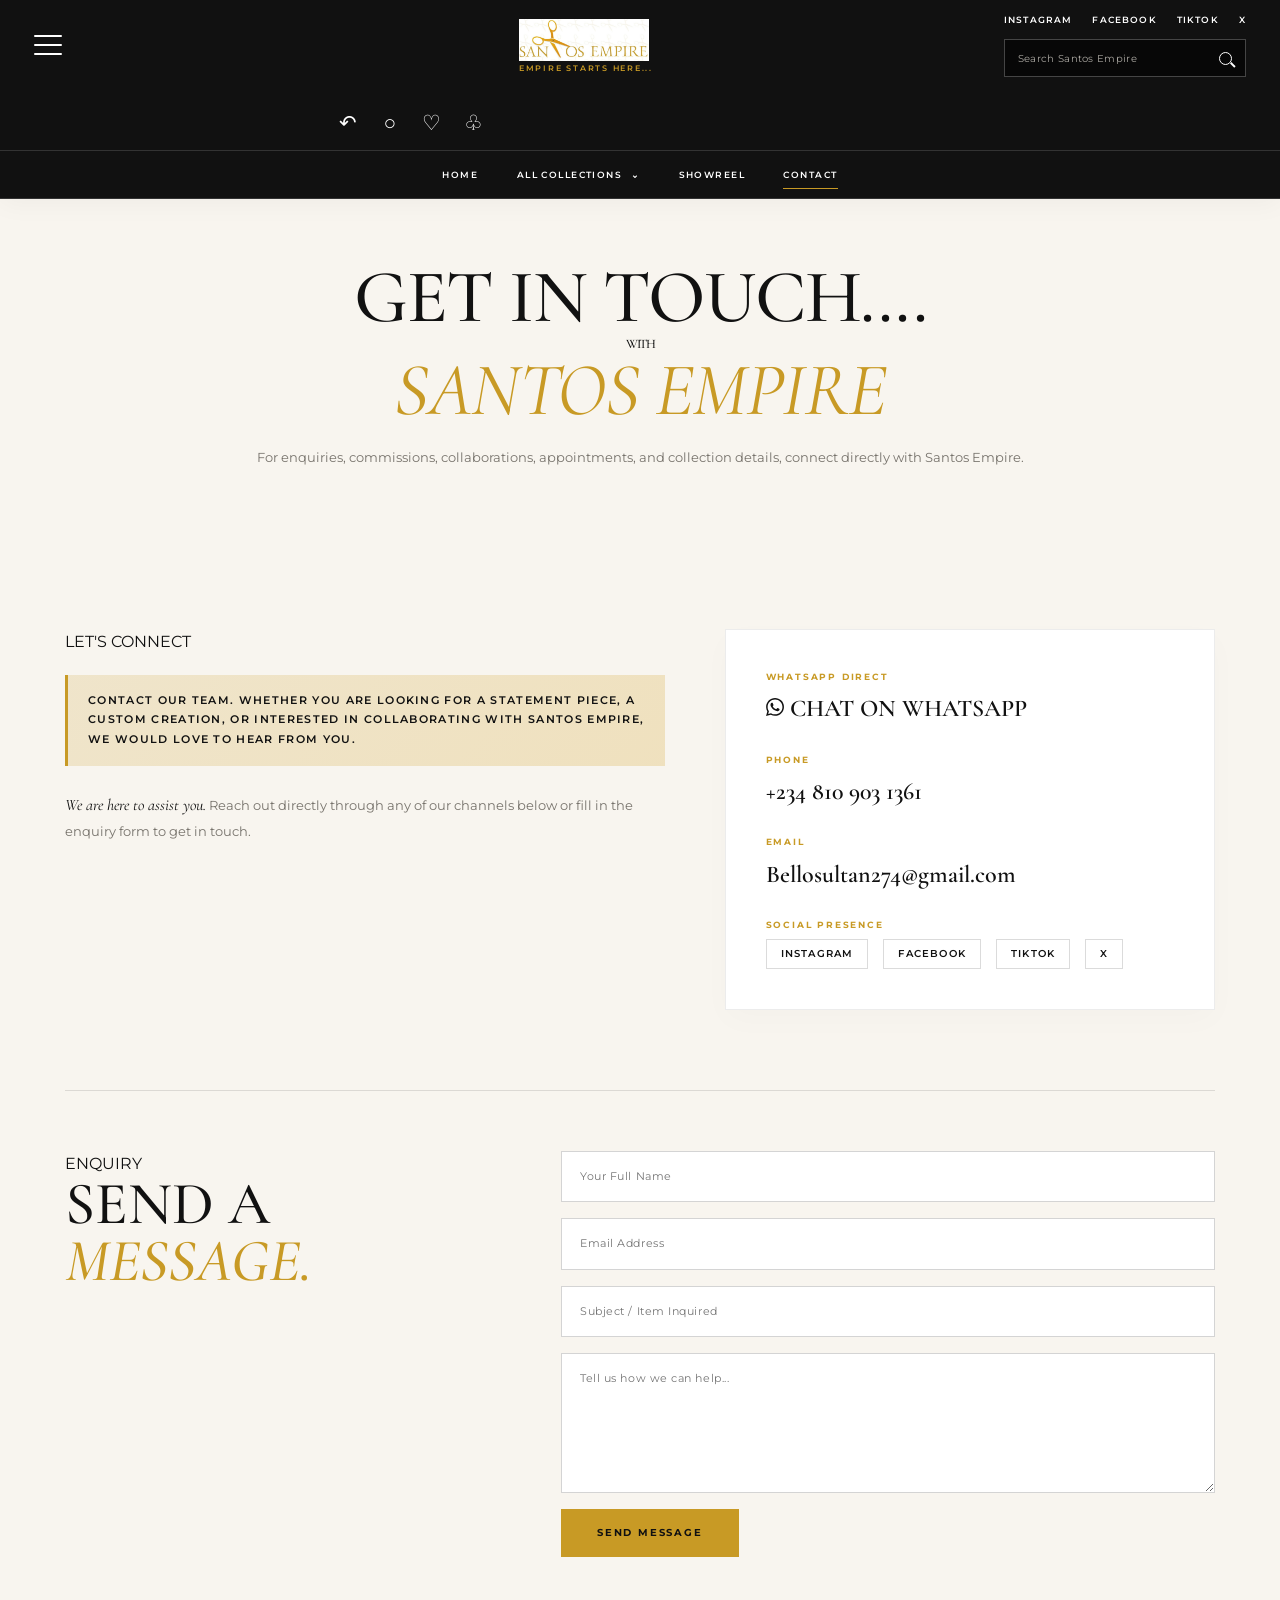
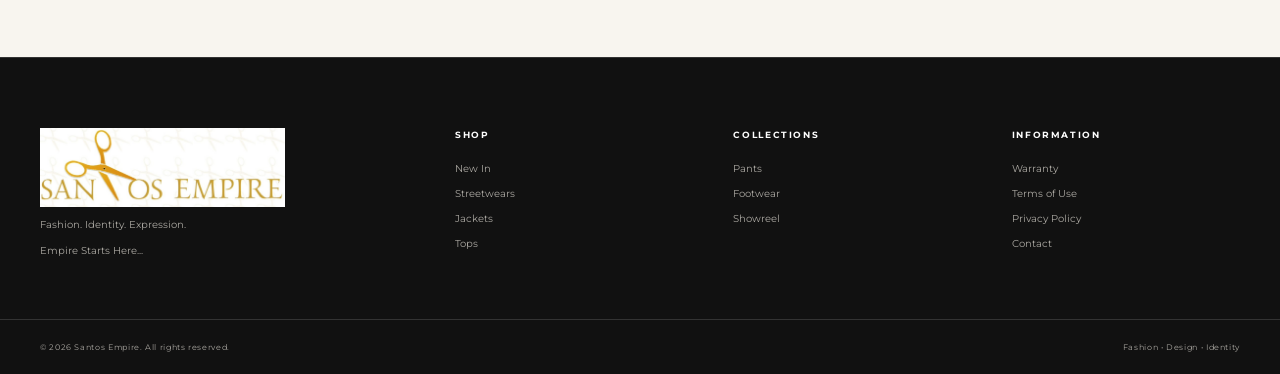
==== CONTACT/INDEX.HTML @ d01639e7 "feat: complete Santos Empire fashion project" ====
<!DOCTYPE html>
<html lang="en">

<head>

<meta charset="UTF-8">

<meta
    name="viewport"
    content="width=device-width, initial-scale=1.0"
>

<meta
    name="description"
    content="Contact Santos Empire for fashion enquiries, commissions and collaborations."
>

<title>Santos Empire | Contact</title>

<!-- GOOGLE FONTS -->
<link
    rel="preconnect"
    href="https://fonts.googleapis.com"
>

<link
    rel="preconnect"
    href="https://fonts.gstatic.com"
    crossorigin
>

<link
    href="https://fonts.googleapis.com/css2?family=Cormorant+Garamond:ital,wght@0,400;0,500;0,600;0,700;1,400;1,600&family=Montserrat:wght@300;400;500;600;700&display=swap"
    rel="stylesheet"
>

<!-- MAIN CSS -->
<link
    rel="stylesheet"
    href="../style.css"
>

<style>
    /* =========================================================
       PAGE-SPECIFIC LUXURY CONTACT STYLES
    ========================================================= */

    /* Custom Page Container */
    .contact-container {
        max-width: 1200px;
        margin: 0 auto;
        padding: 60px 25px 100px;
    }

    /* Hero Typography Refinements */
    .contact-hero-title {
        font-family: var(--serif, "Cormorant Garamond", Georgia, serif);
        font-size: clamp(38px, 6vw, 75px);
        font-weight: 500;
        line-height: 1.05;
        letter-spacing: -0.02em;
        text-transform: uppercase;
        color: #111111;
        margin-bottom: 15px;
    }

    .contact-hero-title em {
        display: block;
        font-style: italic;
        color: #c89a25;
        font-weight: 400;
    }

    /* Gold Highlight Box Fix */
    .gold-highlight-text {
        text-transform: uppercase;
        font-size: 11px;
        font-weight: 600;
        letter-spacing: 0.12em;
        line-height: 1.8;
        color: #111111;
        background: linear-gradient(135deg, rgba(200, 154, 37, 0.18), rgba(223, 187, 99, 0.35));
        border-left: 3px solid #c89a25;
        padding: 16px 20px;
        margin: 20px 0 25px;
    }

    .contact-subtext {
        font-size: 13px;
        line-height: 1.8;
        color: #77736c;
    }

    .contact-subtext em {
        font-style: italic;
        color: #111111;
        font-family: var(--serif, "Cormorant Garamond", Georgia, serif);
        font-size: 16px;
    }

    /* Grid Layout Enhancements */
    .contact-page-grid {
        display: grid;
        grid-template-columns: 1.1fr 0.9fr;
        gap: 60px;
        align-items: start;
        margin-bottom: 80px;
    }

    .contact-details {
        display: flex;
        flex-direction: column;
        gap: 24px;
        background: #ffffff;
        padding: 40px;
        border: 1px solid rgba(17, 17, 17, 0.08);
        box-shadow: 0 10px 30px rgba(0, 0, 0, 0.02);
    }

    .contact-detail span {
        display: block;
        font-size: 9px;
        font-weight: 700;
        letter-spacing: 0.2em;
        color: #c89a25;
        margin-bottom: 6px;
        text-transform: uppercase;
    }

    .contact-detail a {
        font-family: var(--serif, "Cormorant Garamond", Georgia, serif);
        font-size: 24px;
        font-weight: 600;
        color: #111111;
        text-decoration: none;
        transition: color 0.25s ease;
    }

    .contact-detail a:hover {
        color: #c89a25;
    }

    .contact-socials {
        display: flex;
        flex-wrap: wrap;
        gap: 15px;
        margin-top: 5px;
    }

    .contact-socials a {
        font-family: var(--sans, "Montserrat", sans-serif);
        font-size: 10px;
        font-weight: 600;
        letter-spacing: 0.12em;
        text-transform: uppercase;
        color: #111111;
        padding: 6px 14px;
        border: 1px solid rgba(17, 17, 17, 0.15);
        transition: all 0.25s ease;
    }

    .contact-socials a:hover {
        background: #111111;
        color: #ffffff;
        border-color: #111111;
    }

    /* Contact Form Luxury Styling */
    .contact-form-section {
        display: grid;
        grid-template-columns: 0.8fr 1.2fr;
        gap: 60px;
        padding-top: 60px;
        border-top: 1px solid rgba(17, 17, 17, 0.12);
    }

    .contact-form-section h2 {
        font-family: var(--serif, "Cormorant Garamond", Georgia, serif);
        font-size: clamp(36px, 5vw, 60px);
        font-weight: 500;
        line-height: 0.95;
    }

    .contact-form-section h2 em {
        display: block;
        color: #c89a25;
        font-style: italic;
    }

    .contact-form {
        display: flex;
        flex-direction: column;
        gap: 16px;
    }

    .contact-form input,
    .contact-form textarea {
        width: 100%;
        padding: 16px 18px;
        background: #ffffff;
        border: 1px solid rgba(17, 17, 17, 0.18);
        font-size: 11px;
        letter-spacing: 0.05em;
        color: #111111;
        outline: none;
        transition: border-color 0.25s ease, box-shadow 0.25s ease;
    }

    .contact-form input:focus,
    .contact-form textarea:focus {
        border-color: #c89a25;
        box-shadow: 0 0 0 3px rgba(200, 154, 37, 0.12);
    }

    .contact-form button.gold-button {
        width: fit-content;
        border: 0;
        background: #c89a25;
        color: #111111;
        padding: 16px 36px;
        font-size: 10px;
        font-weight: 700;
        letter-spacing: 0.18em;
        text-transform: uppercase;
        cursor: pointer;
        transition: background 0.3s ease, transform 0.2s ease;
    }

    .contact-form button.gold-button:hover {
        background: #dfbb63;
        transform: translateY(-2px);
    }

    /* Mobile Responsive Rules */
    @media (max-width: 850px) {
        .contact-page-grid,
        .contact-form-section {
            grid-template-columns: 1fr;
            gap: 40px;
        }

        .contact-details {
            padding: 25px;
        }

        .contact-detail a {
            font-size: 20px;
        }

        .contact-form button.gold-button {
            width: 100%;
        }
    }
</style>

</head>


<body class="collection-page">


<!-- =====================================================
     HEADER
===================================================== -->

<header class="site-header">

    <div class="header-main">

        <button
            class="mobile-menu-button"
            id="mobileMenuButton"
            type="button"
            aria-label="Open menu"
            aria-expanded="false"
        >
            <span></span>
            <span></span>
            <span></span>
        </button>

        <a
            href="../index.html"
            class="brand"
            aria-label="Santos Empire Home"
        >
            <img
                src="../logo.jpg"
                alt="Santos Empire"
                class="brand-logo"
            >
            <span class="brand-tagline">
                Empire Starts Here...
            </span>
        </a>

        <div class="header-middle">

            <div class="social-links">
                <a href="https://www.instagram.com/sultansantos7" target="_blank" aria-label="Instagram">Instagram</a>
                <a href="https://www.facebook.com/sultansantos7" target="_blank" aria-label="Facebook">Facebook</a>
                <a href="https://www.tiktok.com/@sultan_santos09?_r=1&_t=ZS-9ARhkvFARPO" target="_blank" aria-label="TikTok">TikTok</a>
                <a href="https://x.com/sultansantos7" target="_blank" aria-label="X">X</a>
            </div>

            <div class="search-box">
                <input
                    type="search"
                    id="searchInput"
                    placeholder="Search Santos Empire"
                    autocomplete="off"
                    aria-label="Search Santos Empire"
                >
                <button
                    id="searchButton"
                    type="button"
                    aria-label="Search"
                >
                    <span class="search-icon"></span>
                </button>
            </div>

        </div>

        <div class="desktop-utilities">
            <a href="#" class="utility-item" title="Recently Viewed" aria-label="Recently Viewed">
                <span class="utility-icon">↶</span>
            </a>
            <a href="#" class="utility-item" title="My Account" aria-label="My Account">
                <span class="utility-icon">○</span>
            </a>
            <a href="#" class="utility-item" title="Wishlist" aria-label="Wishlist">
                <span class="utility-icon">♡</span>
            </a>
            <a href="#" class="utility-item" title="Shopping Bag" aria-label="Shopping Bag">
                <span class="utility-icon">♧</span>
            </a>
        </div>

        <button
            class="mobile-utility-button"
            id="mobileUtilityButton"
            type="button"
            aria-label="More options"
            aria-expanded="false"
        >
            <span></span>
            <span></span>
            <span></span>
        </button>

    </div>

    <div class="mobile-quick-navigation">
        <a href="../index.html">HOME</a>
        <details class="mobile-collection-dropdown">
            <summary>
                ALL COLLECTIONS <span>+</span>
            </summary>
            <div class="mobile-collection-list">
                <a href="../New_in/index.html">NEW IN</a>
                <a href="../Streetwears/index.html">STREETWEARS</a>
                <a href="../Senators%20with%20Agbada/index.html">AGBADA DESIGNS</a>
                <a href="../KAFTAN SENATOR/index.html">KAFTAN SENATOR DESIGN</a>
                <a href="../JACKETS/index.html">JACKETS</a>
                <a href="../TOPS/index.html">TOPS</a>
                <a href="../PANTS/index.html">PANTS</a>
                <a href="../FOOTWEAR/index.html">FOOTWEAR</a>
            </div>
        </details>
        <a href="index.html">CONTACT</a>
    </div>

    <div class="mobile-search">
        <div class="search-box">
            <input
                type="search"
                id="mobileSearchInput"
                placeholder="Search Santos Empire"
                autocomplete="off"
                aria-label="Search Santos Empire"
            >
            <button
                id="mobileSearchButton"
                type="button"
                aria-label="Search"
            >
                <span class="search-icon"></span>
            </button>
        </div>
    </div>

    <div
        class="mobile-utility-menu"
        id="mobileUtilityMenu"
    >
        <a href="#"><span>↶</span> Recently Viewed</a>
        <a href="#"><span>○</span> My Account</a>
        <a href="#"><span>♡</span> Wishlist</a>
        <a href="#"><span>♧</span> Shopping Bag</a>
    </div>

    <nav class="main-navigation" aria-label="Main navigation">
        <a href="../index.html">HOME</a>
        <div class="nav-dropdown">
            <button type="button">
                ALL COLLECTIONS <span>⌄</span>
            </button>
            <div class="nav-dropdown-menu">
                <a href="../New_in/index.html">NEW IN</a>
                <a href="../Streetwears/index.html">STREETWEARS</a>
                <a href="../Senators%20with%20Agbada/index.html">AGBADA DESIGNS</a>
                <a href="../KAFTAN SENATOR/index.html">KAFTAN SENATOR DESIGNS</a>
                <a href="../JACKETS/index.html">JACKETS</a>
                <a href="../TOPS/index.html">TOPS</a>
                <a href="../PANTS/index.html">PANTS</a>
                <a href="../FOOTWEAR/index.html">FOOTWEAR</a>
            </div>
        </div>
        <a href="../SHOWREEL/index.html">SHOWREEL</a>
        <a href="index.html" class="active">CONTACT</a>
    </nav>

</header>


<!-- =====================================================
     HAMBURGER DRAWER
===================================================== -->

<div
    class="mobile-navigation"
    id="mobileNavigation"
>
    <div class="mobile-navigation-header">
        <span></span>
        <button
            id="closeMobileNavigation"
            type="button"
            aria-label="Close menu"
        >
            ×
        </button>
    </div>

    <div class="mobile-menu-section">
        <small>CONNECT</small>
        <a href="https://www.instagram.com/sultansantos7">Instagram</a>
        <a href="https://www.facebook.com/sultansantos7">Facebook</a>
        <a href="https://www.tiktok.com/@sultan_santos09?_r=1&_t=ZS-9ARhkvFARPO">TikTok</a>
        <a href="https://x.com/sultansantos7">X</a>
    </div>

    <div class="mobile-menu-section">
        <small>INFORMATION</small>
        <a href="#">Warranty</a>
        <a href="#">Terms of Use</a>
        <a href="#">Privacy Policy</a>
        <a href="#">Cookie Settings</a>
    </div>
</div>


<!-- =====================================================
     CONTACT HERO
===================================================== -->

<section class="collection-page-hero">
    <div style="max-width: 1200px; margin: 0 auto; padding: 60px 25px 100px; text-align: center;">
        <p class="eyebrow"></p>
        <h2 class="contact-hero-title">
            GET IN TOUCH....

            <p style="font-size: small;">with</p>
            <em>SANTOS EMPIRE</em>
        </h2>

        <p class="contact-subtext">
            For enquiries, commissions, collaborations, appointments, and collection details, connect directly with Santos Empire.
        </p>

    </div>
</section>


<!-- =====================================================
     CONTACT CONTENT
===================================================== -->

<main class="contact-container">

    <section class="contact-page-grid">

        <div class="contact-introduction">
            <p class="eyebrow">LET'S CONNECT</p>

            <div class="gold-highlight-text">
                Contact our team. Whether you are looking for a statement piece, a custom creation, or interested in collaborating with Santos Empire, we would love to hear from you.
            </div>

            <p class="contact-subtext">
                <em>We are here to assist you.</em> Reach out directly through any of our channels below or fill in the enquiry form to get in touch.
            </p>
        </div>

        <div class="contact-details">

<div class="contact-detail">
    <span>WHATSAPP DIRECT</span>
    <a 
        href="https://wa.me/2348109031361?text=Hello%20Santos%20Empire,%20I%20would%20like%20to%20make%20an%20enquiry." 
        target="_blank" 
        class="whatsapp-direct-btn"
        aria-label="Chat on WhatsApp"
    >
        <svg xmlns="http://www.w3.org/2000/svg" width="18" height="18" viewBox="0 0 24 24" fill="currentColor">
            <path d="M.057 24l1.687-6.163c-1.041-1.804-1.588-3.849-1.587-5.946.003-6.556 5.338-11.891 11.893-11.891 3.181.001 6.167 1.24 8.413 3.488 2.245 2.248 3.481 5.236 3.48 8.414-.003 6.557-5.338 11.892-11.893 11.892-1.99-.001-3.951-.5-5.688-1.448l-6.305 1.654zm6.597-3.807c1.676.995 3.276 1.591 5.392 1.592 5.448 0 9.886-4.434 9.889-9.885.002-5.462-4.415-9.89-9.881-9.892-5.452 0-9.887 4.434-9.889 9.884-.001 2.225.651 3.891 1.746 5.634l-.999 3.648 3.742-.981zm11.387-5.464c-.074-.124-.272-.198-.57-.347-.297-.149-1.758-.868-2.031-.967-.272-.099-.47-.149-.669.149-.198.297-.768.967-.941 1.165-.173.198-.347.223-.644.074-.297-.149-1.255-.462-2.39-1.475-.883-.788-1.48-1.761-1.653-2.059-.173-.297-.018-.458.13-.606.134-.133.297-.347.446-.521.151-.172.2-.296.3-.495.099-.198.05-.372-.025-.521-.075-.148-.669-1.611-.916-2.206-.242-.579-.487-.501-.669-.51l-.57-.01c-.198 0-.52.074-.792.372s-1.04 1.016-1.04 2.479 1.065 2.876 1.213 3.074c.149.198 2.095 3.2 5.076 4.487.709.306 1.263.489 1.694.626.712.226 1.36.194 1.872.118.571-.085 1.758-.719 2.006-1.413.248-.695.248-1.29.173-1.414z"/>
        </svg>
        CHAT ON WHATSAPP
    </a>
</div>

            <div class="contact-detail">
                <span>PHONE</span>
                <a href="tel:+2348109031361">+234 810 903 1361</a>
            </div>

            <div class="contact-detail">
                <span>EMAIL</span>
                <a href="mailto:Bellosultan274@gmail.com">Bellosultan274@gmail.com</a>
            </div>

            <div class="contact-detail">
                <span>SOCIAL PRESENCE</span>
                <div class="contact-socials">
                    <a href="https://www.instagram.com/sultansantos7" target="_blank">Instagram</a>
                    <a href="https://www.facebook.com/sultansantos7" target="_blank">Facebook</a>
                    <a href="https://www.tiktok.com/@sultan_santos09?_r=1&_t=ZS-9ARhkvFARPO" target="_blank">TikTok</a>
                    <a href="https://x.com/sultansantos7" target="_blank">X</a>
                </div>
            </div>

        </div>

    </section>

    <!-- CONTACT FORM -->
    <section class="contact-form-section">

        <div>
            <p class="eyebrow">ENQUIRY</p>
            <h2>
                SEND A
                <em>MESSAGE.</em>
            </h2>
        </div>

        <form
            class="contact-form"
            action="mailto:Bellosultan274@gmail.com"
            method="post"
            enctype="text/plain"
        >
            <input
                type="text"
                name="name"
                placeholder="Your Full Name"
                required
            >

            <input
                type="email"
                name="email"
                placeholder="Email Address"
                required
            >

            <input
                type="text"
                name="subject"
                placeholder="Subject / Item Inquired"
            >

            <textarea
                name="message"
                rows="6"
                placeholder="Tell us how we can help..."
                required
            ></textarea>

            <button
                type="submit"
                class="gold-button"
            >
                SEND MESSAGE
            </button>
        </form>

    </section>

</main>


<!-- =====================================================
     FOOTER
===================================================== -->

<footer class="site-footer">

    <div class="footer-main">

        <div class="footer-brand">
            <img
                src="../logo.jpg"
                alt="Santos Empire"
                class="footer-logo-image"
            >
            <p>Fashion. Identity. Expression.</p>
            <p>Empire Starts Here...</p>
        </div>

        <div class="footer-column">
            <h4>SHOP</h4>
            <a href="../New_in/index.html">New In</a>
            <a href="../Streetwears/index.html">Streetwears</a>
            <a href="../JACKETS/index.html">Jackets</a>
            <a href="../TOPS/index.html">Tops</a>
        </div>

        <div class="footer-column">
            <h4>COLLECTIONS</h4>
            <a href="../PANTS/index.html">Pants</a>
            <a href="../FOOTWEAR/index.html">Footwear</a>
            <a href="../SHOWREEL/index.html">Showreel</a>
        </div>

        <div class="footer-column">
            <h4>INFORMATION</h4>
            <a href="#">Warranty</a>
            <a href="#">Terms of Use</a>
            <a href="#">Privacy Policy</a>
            <a href="index.html">Contact</a>
        </div>

    </div>

    <div class="footer-bottom">
        <span>© <span id="year"></span> Santos Empire. All rights reserved.</span>
        <span>Fashion • Design • Identity</span>
    </div>

</footer>

<script src="../script.js"></script>

</body>

</html>
---- style.css ----
/* =========================================================
   SANTOS EMPIRE
   MASTER STYLESHEET
   PREMIUM FASHION HOUSE
========================================================= */

:root {
    --black: #111111;
    --dark: #181818;
    --cream: #f8f5ef;
    --cream-dark: #e9e2d7;
    --cream-deep: #ddd3c3;
    --gold: #c89a25;
    --gold-light: #dfbb63;
    --white: #ffffff;
    --grey: #77736c;
    --border: rgba(17,17,17,.14);
    --serif: "Cormorant Garamond", Georgia, serif;
    --sans: "Montserrat", Arial, sans-serif;
}

* {
    margin: 0;
    padding: 0;
    box-sizing: border-box;
}

html {
    scroll-behavior: smooth;
}

body {
    background: var(--cream);
    color: var(--black);
    font-family: var(--sans);
    line-height: 1.6;
    overflow-x: hidden;
}

img {
    display: block;
    max-width: 100%;
}

a {
    color: inherit;
    text-decoration: none;
}

button, input, textarea {
    font: inherit;
}

button {
    cursor: pointer;
}

/* HEADER OVERRIDES & BASE */
.site-header {
    position: sticky;
    top: 0;
    z-index: 1000;
    background: #111111 !important;
    color: #ffffff !important;
    border-bottom: 1px solid rgba(255, 255, 255, 0.14) !important;
    box-shadow: 0 5px 25px rgba(0,0,0,.04);
}

.site-header .social-links a,
.site-header .main-navigation > a,
.site-header .nav-dropdown > button,
.site-header .desktop-utilities .utility-item {
    color: #ffffff !important;
}

.header-main {
    min-height: 105px;
    padding: 13px 34px;
    display: grid;
    grid-template-columns: minmax(210px, 1fr) minmax(280px, 1fr) auto;
    align-items: center;
    gap: 30px;
}

.brand {
    display: inline-flex !important;
    flex-direction: column !important;
    align-items: flex-start !important; /* Change to 'center' if you want it centered under the logo */
    text-decoration: none !important;
    line-height: 1 !important;
}

.brand-logo {
display: block !important;
    max-height: 42px !important; /* Adjust depending on your logo height */
    width: auto !important;
    object-fit: contain !important;
    margin-bottom: 3px !important; /* Space between logo image and tagline */
}

.brand-tagline {
font-family: var(--sans, "Montserrat", sans-serif) !important;
    font-size: 8px !important;
    font-weight: 600 !important;
    letter-spacing: 0.22em !important;
    text-transform: uppercase !important;
    color: #c89a25 !important; /* Gold accent color, or #ffffff / #aaa7a1 for dark headers */
    margin: 0 !important;
    padding: 0 !important;
}

.header-middle {
    display: flex;
    flex-direction: column;
    align-items: flex-end;
    justify-content: center;
    gap: 12px;
    min-width: 0;
}

.social-links {
    display: flex;
    align-items: center;
    justify-content: flex-end;
    gap: 20px;
    width: 100%;
}

.social-links a {
    font-size: 9px;
    font-weight: 600;
    text-transform: uppercase;
    letter-spacing: .13em;
    transition: color .25s ease;
}

.social-links a:hover {
    color: var(--gold);
}

.search-box {
    display: flex;
    align-items: center;
    width: min(100%, 390px);
    height: 38px;
    border: 1px solid rgba(255, 255, 255, 0.25) !important;
    background: rgba(0, 0, 0, 0.6) !important;
}

.search-box input {
    flex: 1;
    min-width: 0;
    height: 100%;
    padding: 0 13px;
    border: 0;
    outline: 0;
    background: transparent;
    color: #ffffff !important;
    font-size: 10px;
    letter-spacing: .03em;
}

.search-box input::placeholder {
    color: #aaa7a1 !important;
}

.search-box button {
    width: 40px;
    height: 100%;
    display: grid;
    place-items: center;
    border: 0;
    background: transparent;
}

.search-icon {
    position: relative;
    width: 13px;
    height: 13px;
    border: 1.5px solid #ffffff !important;
    border-radius: 50%;
}

.search-icon::after {
    content: "";
    position: absolute;
    width: 6px;
    height: 1.5px;
    background: #ffffff !important;
    right: -5px;
    bottom: -2px;
    transform: rotate(45deg);
}

.desktop-utilities {
    display: flex;
    align-items: center;
    justify-content: flex-end;
    gap: 12px;
}

.utility-item {
    width: 30px;
    height: 30px;
    display: grid;
    place-items: center;
    transition: color .25s ease;
}

.utility-item:hover {
    color: var(--gold);
}

.utility-icon {
    font-size: 21px;
    line-height: 1;
}

.mobile-menu-button,
.mobile-utility-button {
    display: none;
    border: 0;
    background: white;
}

.mobile-menu-button {
display: flex !important;
    flex-direction: column !important;
    justify-content: space-between !important;
    align-items: center !important;
    width: 28px !important;
    height: 20px !important;
    background: transparent !important;
    border: none !important;
    padding: 0 !important;
    margin: 0 !important;
    cursor: pointer !important;
    box-shadow: none !important;
}

.mobile-menu-button span {
display: block !important;
    width: 100% !important;
    height: 2px !important;
    background-color: #ffffff !important;
    border-radius: 2px !important;
    transition: all 0.3s ease !important;
}

.mobile-utility-button {
    width: 32px;
    height: 35px;
    align-items: center;
    justify-content: center;
    flex-direction: column;
    gap: 3px;
}

.mobile-utility-button span {
    display: block;
    width: 4px;
    height: 4px;
    border-radius: 50%;
    background: var(--black);
}

.main-navigation {
    min-height: 48px;
    display: flex;
    align-items: center;
    justify-content: center;
    gap: clamp(25px, 3vw, 52px);
    border-top: 1px solid rgba(255, 255, 255, 0.14) !important;
}

.main-navigation > a,
.nav-dropdown > button {
    position: relative;
    border: 0;
    background: var(--black);
    padding: 15px 0;
    font-family: var(--sans);
    font-size: 9px;
    font-weight: 600;
    letter-spacing: .16em;
}

.main-navigation > a::after,
.nav-dropdown > button::after {
    content: "";
    position: absolute;
    left: 0;
    bottom: 8px;
    width: 0;
    height: 1px;
    background: var(--gold);
    transition: width .25s ease;
}

.main-navigation > a:hover::after,
.main-navigation > a.active::after,
.nav-dropdown:hover > button::after {
    width: 100%;
}

.nav-dropdown {
    position: relative;
}

.nav-dropdown > button span {
    margin-left: 5px;
}

.nav-dropdown-menu {
    position: absolute;
    top: 100%;
    left: 50%;
    transform: translate(-50%, 10px);
    width: 235px;
    padding: 10px;
    background: #111111 !important;
    border: 1px solid rgba(255, 255, 255, 0.14) !important;
    box-shadow: 0 18px 35px rgba(0,0,0,.12);
    opacity: 0;
    visibility: hidden;
    transition: opacity .2s ease, visibility .2s ease, transform .2s ease;
}

.nav-dropdown:hover .nav-dropdown-menu {
    opacity: 1;
    visibility: visible;
    transform: translate(-50%, 0);
}

.nav-dropdown-menu a {
    display: block;
    padding: 11px 12px;
    font-size: 9px;
    letter-spacing: .12em;
    color: #ffffff !important;
    border-bottom: 1px solid rgba(255, 255, 255, 0.14) !important;
}

.nav-dropdown-menu a:last-child {
    border-bottom: 0;
}

.nav-dropdown-menu a:hover {
    background: var(--cream-dark);
    color: var(--gold);
}

.mobile-quick-navigation,
.mobile-search,
.mobile-utility-menu,
.mobile-navigation {
    display: none;
}

/* HERO SECTION & VIDEO OVERRIDES */
.hero-section {
    position: relative;
    isolation: isolate;
    min-height: 680px;
    display: grid;
    grid-template-columns: .85fr 1.15fr;
    background: #111111;
    color: var(--white);
    overflow: hidden;
}

.hero-content {
    position: relative;
    z-index: 1;
    background: rgba(17, 17, 17, 0.45);
}
/* =========================================================
   HERO SECTION — VIDEO ON DARK SIDE, IMAGE ON RIGHT
========================================================= */

.hero-section {
    position: relative;
    isolation: isolate;
    min-height: 680px;
    display: grid;
    grid-template-columns: .85fr 1.15fr;
    background: #111111;
    color: var(--white);
    overflow: hidden;
}

/* =========================================================
   LEFT SIDE — TEXT WITH SHOWREEL BACKGROUND
========================================================= */

.hero-content {
    position: relative;
    z-index: 1;
    display: flex;
    flex-direction: column;
    justify-content: center;
    align-items: flex-start;
    padding: 60px 45px;
    background: #111111;
    overflow: hidden;
}

/* Video fills ONLY the left text side */
.hero-content .hero-video-bg,
.hero-section > .hero-video-bg {
    position: absolute;
    top: 0;
    left: 0;
    width: 42.5%;
    height: 100%;
    object-fit: cover;
    object-position: center;
    z-index: -1;
    pointer-events: none;
}

/* Dark overlay on the video for readable text */
.hero-content::before {
    content: "";
    position: absolute;
    inset: 0;
    background: rgba(17, 17, 17, 0.58);
    z-index: -1;
    pointer-events: none;
}

/* Keep all text and buttons above the video */
.hero-small-title,
.hero-content h1,
.hero-description,
.hero-buttons {
    position: relative;
    z-index: 2;
}

.hero-small-title {
    margin-bottom: 20px;
    font-size: 10px;
    font-weight: 600;
    letter-spacing: .28em;
    color: var(--gold-light);
}

.hero-content h1 {
    font-family: var(--serif);
    font-size: clamp(65px, 8vw, 125px);
    font-weight: 500;
    line-height: .82;
    letter-spacing: -.035em;
}

.hero-content h1 span {
    display: block;
    margin-top: 17px;
    font-family: var(--sans);
    font-size: clamp(17px, 2vw, 28px);
    font-weight: 500;
    line-height: 1.2;
    letter-spacing: .18em;
    text-transform: uppercase;
    color: var(--gold-light);
}

.hero-description {
    max-width: 500px;
    margin-top: 35px;
    color: #d5d0c9;
    font-size: 13px;
    line-height: 1.9;
}

.hero-buttons {
    display: flex;
    flex-wrap: wrap;
    gap: 13px;
    margin-top: 35px;
}

.gold-button,
.outline-button {
    display: inline-flex;
    align-items: center;
    justify-content: center;
    min-height: 48px;
    padding: 0 27px;
    font-size: 9px;
    font-weight: 700;
    letter-spacing: .16em;
    transition: all .3s ease;
}

.gold-button {
    background: var(--gold);
    color: var(--black);
}

.gold-button:hover {
    background: var(--gold-light);
    transform: translateY(-2px);
}

.outline-button {
    border: 1px solid rgba(255,255,255,.55);
    color: var(--white);
}

.outline-button:hover {
    background: var(--white);
    color: var(--black);
}

/* =========================================================
   RIGHT SIDE — ORIGINAL IMAGE CARD
========================================================= */

.hero-showreel {
    position: relative;
    z-index: 2;
    min-height: 680px;
    overflow: hidden;
    background: #111111;
}

.hero-showreel img {
    display: block;
    width: 100%;
    height: 100%;
    min-height: 680px;
    object-fit: cover;
    object-position: center;
}

/* Collection label on the image */
.showreel-label {
    position: absolute;
    left: 28px;
    bottom: 25px;
    display: flex;
    flex-direction: column;
    color: var(--white);
    z-index: 3;
}

.showreel-label span {
    font-size: 10px;
    font-weight: 600;
    letter-spacing: .2em;
}

.showreel-label small {
    margin-top: 4px;
    color: var(--gold-light);
    font-size: 8px;
    letter-spacing: .16em;
}

/* =========================================================
   MOBILE RESPONSIVENESS
========================================================= */

@media (max-width: 768px) {
    .hero-section {
        grid-template-columns: 1fr;
        min-height: auto;
    }

    .hero-content {
        min-height: 560px;
        padding: 55px 25px;
    }

    /* Video fills the entire text section on mobile */
    .hero-content .hero-video-bg,
    .hero-section > .hero-video-bg {
        width: 100%;
        height: 560px;
        object-position: center;
    }

    .hero-content h1 {
        font-size: clamp(55px, 12vw, 85px);
    }

    .hero-content h1 span {
        font-size: clamp(16px, 4vw, 23px);
    }

    .hero-showreel {
        min-height: 420px;
    }

    .hero-showreel img {
        min-height: 420px;
    }

    .hero-description {
        margin-top: 25px;
    }

    .hero-buttons {
        margin-top: 25px;
    }
}


.hero-video-bg {
    position: absolute;
    inset: 0;
    width: 100%;
    height: 100%;
    object-fit: cover;
    object-position: center;
    z-index: -15;
    pointer-events: none;
}

.hero-small-title {
    margin-bottom: 20px;
    font-size: 10px;
    font-weight: 600;
    letter-spacing: .28em;
    color: var(--gold-light);
}

.hero-content h1 {
    font-family: var(--serif);
    font-size: clamp(65px, 8vw, 125px);
    font-weight: 500;
    line-height: .82;
    letter-spacing: -.035em;
}

.hero-content h1 span {
    display: block;
    margin-top: 17px;
    font-family: var(--sans);
    font-size: clamp(17px, 2vw, 28px);
    font-weight: 500;
    line-height: 1.2;
    letter-spacing: .18em;
    text-transform: uppercase;
    color: var(--gold-light);
}

.hero-description {
    max-width: 500px;
    margin-top: 35px;
    color: #d5d0c9;
    font-size: 13px;
    line-height: 1.9;
}

.hero-buttons {
    display: flex;
    flex-wrap: wrap;
    gap: 13px;
    margin-top: 35px;
}

.gold-button,
.outline-button {
    display: inline-flex;
    align-items: center;
    justify-content: center;
    min-height: 48px;
    padding: 0 27px;
    font-size: 9px;
    font-weight: 700;
    letter-spacing: .16em;
    transition: all .3s ease;
}

.gold-button {
    background: var(--gold);
    color: var(--black);
}

.gold-button:hover {
    background: var(--gold-light);
    transform: translateY(-2px);
}

.outline-button {
    border: 1px solid rgba(255,255,255,.55);
    color: var(--white);
}

.outline-button:hover {
    background: var(--white);
    color: var(--black);
}

.hero-showreel {
    position: relative;
    z-index: 2;
    min-height: 680px;
    overflow: hidden;
}

.hero-showreel img,
.hero-showreel video {
    width: 100%;
    height: 100%;
    object-fit: cover;
}

.showreel-label {
    position: absolute;
    left: 28px;
    bottom: 25px;
    display: flex;
    flex-direction: column;
    color: var(--white);
}

.showreel-label span {
    font-size: 10px;
    font-weight: 600;
    letter-spacing: .2em;
}

.showreel-label small {
    margin-top: 4px;
    color: var(--gold-light);
    font-size: 8px;
    letter-spacing: .16em;
}

/* COLLECTION INTRO & GRID */
.collection-intro {
    padding: 100px 25px 70px;
    text-align: center;
}

.section-label {
    display: flex;
    align-items: center;
    justify-content: center;
    gap: 15px;
    margin-bottom: 22px;
    font-size: 9px;
    font-weight: 600;
    letter-spacing: .2em;
    color: var(--grey);
}

.section-label span {
    width: 40px;
    height: 1px;
    background: var(--gold);
}

.collection-intro h2 {
    font-family: var(--serif);
    font-size: clamp(48px, 7vw, 90px);
    font-weight: 500;
    line-height: .9;
}

.collection-intro h2 em {
    color: var(--gold);
    font-style: italic;
}

.collection-intro p {
    max-width: 570px;
    margin: 25px auto 0;
    color: var(--grey);
    font-size: 13px;
}

.collection-grid {
    display: grid;
    grid-template-columns: repeat(12, 1fr);
    gap: 18px;
    padding: 0 30px 100px;
}

.fashion-card {
    grid-column: span 4;
    min-width: 0;
}

.fashion-card.card-large,
.fashion-card.card-wide {
    grid-column: span 8;
}

.fashion-image {
    overflow: hidden;
    background: var(--cream-dark);
}

.fashion-image img {
    width: 100%;
    height: 430px;
    object-fit: cover;
    transition: transform .7s ease;
}

.card-large .fashion-image img {
    height: 600px;
}

.card-wide .fashion-image img {
    height: 500px;
}

.fashion-card:hover .fashion-image img {
    transform: scale(1.035);
}

.fashion-card-info {
    padding: 18px 2px 5px;
}

.fashion-card-info > span {
    display: block;
    margin-bottom: 7px;
    font-size: 8px;
    font-weight: 600;
    letter-spacing: .17em;
    color: var(--grey);
}

.fashion-card-info h3 {
    font-family: var(--serif);
    font-size: 29px;
    font-weight: 600;
    line-height: 1;
}

.fashion-card-info h3 a:hover {
    color: var(--gold);
}

.fashion-card-info p {
    margin-top: 7px;
    color: var(--grey);
    font-size: 11px;
}

/* BRAND STATEMENT */
.brand-statement {
    min-height: 500px;
    display: flex;
    align-items: center;
    justify-content: center;
    padding: 80px 25px;
    text-align: center;
    background: linear-gradient(rgba(238,229,212,.91), rgba(224,208,180,.91));
}

.statement-content > p {
    margin-bottom: 20px;
    font-size: 9px;
    font-weight: 700;
    letter-spacing: .25em;
    color: var(--gold);
}

.statement-content h2 {
    font-family: var(--serif);
    font-size: clamp(50px, 7vw, 90px);
    font-weight: 500;
    line-height: .9;
}

.statement-content h2 span {
    display: block;
    font-style: italic;
    color: var(--gold);
}

.statement-content .gold-button {
    margin-top: 35px;
}

/* FOOTER OVERRIDES & BASE */
.site-footer {
    background: #111111 !important;
    color: #ffffff !important;
    border-top: 1px solid rgba(255, 255, 255, 0.14) !important;
}

.footer-main {
    display: grid;
    grid-template-columns: 1.6fr 1fr 1fr 1fr;
    gap: 50px;
    padding: 70px 40px 60px;
}

.footer-brand {
    max-width: 310px;
}

.footer-logo-image {
    width: 245px;
    max-width: 100%;
    max-height: 80px;
    object-fit: contain;
    object-position: left center;
}

.footer-brand p {
    margin-top: 10px;
    color: #aaa7a1 !important;
    font-size: 10px;
}

.footer-column {
    display: flex;
    flex-direction: column;
    gap: 9px;
}

.footer-column h4 {
    margin-bottom: 10px;
    font-size: 9px;
    font-weight: 700;
    letter-spacing: .18em;
    color: #ffffff !important;
}

.footer-column a {
    width: fit-content;
    color: #aaa7a1 !important;
    font-size: 10px;
}

.footer-column a:hover {
    color: var(--gold);
}

.footer-bottom {
    min-height: 55px;
    padding: 15px 40px;
    display: flex;
    align-items: center;
    justify-content: space-between;
    gap: 20px;
    border-top: 1px solid rgba(255, 255, 255, 0.14) !important;
    color: #aaa7a1 !important;
    font-size: 8px;
    letter-spacing: .08em;
}

/* RESPONSIVE STYLES */
@media (max-width: 1050px) {
    .header-main {
        grid-template-columns: 200px minmax(0, 1fr) auto;
        gap: 18px;
        padding-left: 22px;
        padding-right: 22px;
    }
    .brand-logo { width: 200px; }
    .hero-section { grid-template-columns: 1fr 1fr; }
}

@media (max-width: 768px) {
    .mobile-menu-button,
    .mobile-utility-button {
        background: transparent !important;
        border: none !important;
        box-shadow: none !important;
        padding: 0 !important;
        display: flex;
    }

    .mobile-menu-button span,
    .mobile-utility-button span {
        background-color: #ffffff !important;
    }

    .header-main {
        min-height: 66px;
        padding: 7px 10px;
        grid-template-columns: 32px minmax(0, 1fr) 32px;
        gap: 8px;
    }

    .brand {
        justify-self: center;
        align-items: center;
        max-width: 205px;
        width: 100%;
    }

    .brand-logo {
        width: 100%;
        max-width: 190px;
        max-height: 50px;
        object-position: center;
    }

    .brand-tagline {
        margin-top: 1px;
        padding-left: 0;
        font-size: 7px;
        letter-spacing: .13em;
        text-align: center;
    }

    .header-middle,
    .desktop-utilities,
    .main-navigation {
        display: none;
    }

    .mobile-quick-navigation {
        display: grid;
        align-items: center;
        min-height: 39px;
        padding: 0 7px;
        background: #111111 !important;
        border-top: 1px solid rgba(255, 255, 255, 0.14) !important;
    }

    .mobile-quick-navigation > a,
    .mobile-collection-dropdown > summary,
    .mobile-collection-list a,
    .mobile-utility-menu a,
    .mobile-menu-section a {
        color: #ffffff !important;
    }

    .mobile-quick-navigation > a,
    .mobile-collection-dropdown > summary {
        display: flex;
        align-items: center;
        justify-content: center;
        min-height: 39px;
        font-size: 7px;
        font-weight: 700;
        letter-spacing: .08em;
        white-space: nowrap;
        list-style: none;
    }

    .mobile-collection-list,
    .mobile-utility-menu,
    .mobile-navigation {
        background: #111111 !important;
        border-color: rgba(255, 255, 255, 0.14) !important;
    }

    .mobile-collection-list {
        position: absolute;
        top: 39px;
        left: 50%;
        transform: translateX(-50%);
        width: min(250px, 82vw);
        padding: 8px;
        border: 1px solid rgba(255, 255, 255, 0.14);
        box-shadow: 0 15px 30px rgba(0,0,0,.15);
        z-index: 1200;
    }

    .mobile-collection-list a {
        display: block;
        padding: 10px;
        border-bottom: 1px solid rgba(255, 255, 255, 0.14);
        font-size: 8px;
        letter-spacing: .10em;
    }

    .mobile-search {
        display: block;
        padding: 7px 10px 9px;
        background: #111111 !important;
        border-top: 1px solid rgba(255, 255, 255, 0.14);
    }

    .mobile-search .search-box {
        width: 100%;
        max-width: 100%;
        height: 34px;
    }

    .mobile-utility-menu {
        position: absolute;
        right: 9px;
        top: 58px;
        width: 215px;
        padding: 8px;
        border: 1px solid rgba(255, 255, 255, 0.14);
        box-shadow: 0 15px 30px rgba(0,0,0,.16);
        z-index: 1300;
    }

    .mobile-utility-menu.active {
        display: block;
    }

    .mobile-utility-menu a {
        display: flex;
        align-items: center;
        gap: 10px;
        padding: 11px;
        border-bottom: 1px solid rgba(255, 255, 255, 0.14);
        font-size: 9px;
    }

    .mobile-navigation {
        position: fixed;
        inset: 0;
        z-index: 2000;
        display: flex;
        flex-direction: column;
        padding: 25px;
        transform: translateX(-100%);
        transition: transform .35s ease;
        overflow-y: auto;
    }

    .mobile-navigation.active {
        transform: translateX(0);
    }

    .mobile-navigation-header {
        display: flex;
        align-items: center;
        justify-content: space-between;
        padding-bottom: 25px;
        border-bottom: 1px solid rgba(255, 255, 255, 0.14);
    }

    .mobile-navigation-header span {
        font-family: var(--serif);
        font-size: 28px;
        color: #fff;
    }

    .mobile-navigation-header button {
        width: 38px;
        height: 38px;
        border: 1px solid rgba(255, 255, 255, 0.14);
        background: transparent;
        font-size: 28px;
        color: #fff;
    }

    .mobile-menu-section {
        display: flex;
        flex-direction: column;
        padding: 28px 0;
        border-bottom: 1px solid rgba(255, 255, 255, 0.14);
    }

    .mobile-menu-section small {
        margin-bottom: 12px;
        font-size: 8px;
        font-weight: 700;
        letter-spacing: .2em;
        color: var(--gold);
    }

    .mobile-menu-section a {
        padding: 10px 0;
        font-family: var(--serif);
        font-size: 25px;
    }

    .hero-section {
        grid-template-columns: 1fr;
    }

    .hero-content {
        min-height: 500px;
        padding: 65px 25px;
    }

    .collection-grid {
        grid-template-columns: 1fr;
        gap: 38px;
        padding: 0 18px 65px;
    }

    .fashion-card,
    .fashion-card.card-large,
    .fashion-card.card-wide {
        grid-column: span 1;
    }

    .footer-main {
        grid-template-columns: 1fr 1fr;
        gap: 40px 25px;
        padding: 55px 22px 40px;
    }

    .footer-brand {
        grid-column: 1 / -1;
    }

    .footer-bottom {
        flex-direction: column;
        align-items: flex-start;
        padding: 18px 22px;
    }
}

/* =========================================================
   MOBILE ALL COLLECTIONS HOVER & TOUCH HIGHLIGHT FIX
========================================================= */

/* 1. Pointer Cursor on Mobile Collection Accordion Summary */
.mobile-collection-dropdown summary {
    cursor: pointer !important;
    user-select: none;
    transition: background-color 0.25s ease, color 0.25s ease !important;
    padding: 12px 15px !important;
}

/* Hover & Active Highlight for the Accordion Header */
.mobile-collection-dropdown summary:hover,
.mobile-collection-dropdown[open] > summary {
    color: #c89a25 !important;
    background: rgba(255, 255, 255, 0.05) !important;
}

/* 2. Hover & Touch Feedback for Dropdown Links */
.mobile-collection-list a {
    display: block !important;
    cursor: pointer !important;
    padding: 10px 18px !important;
    color: #ffffff !important;
    text-decoration: none !important;
    transition: all 0.25s ease !important;
}

/* Hover / Finger Touch Highlight State */
.mobile-collection-list a:hover,
.mobile-collection-list a:focus,
.mobile-collection-list a:active {
    color: #c89a25 !important;
    background-color: rgba(200, 154, 37, 0.12) !important;
    padding-left: 24px !important; /* Smooth subtle slide effect */
}
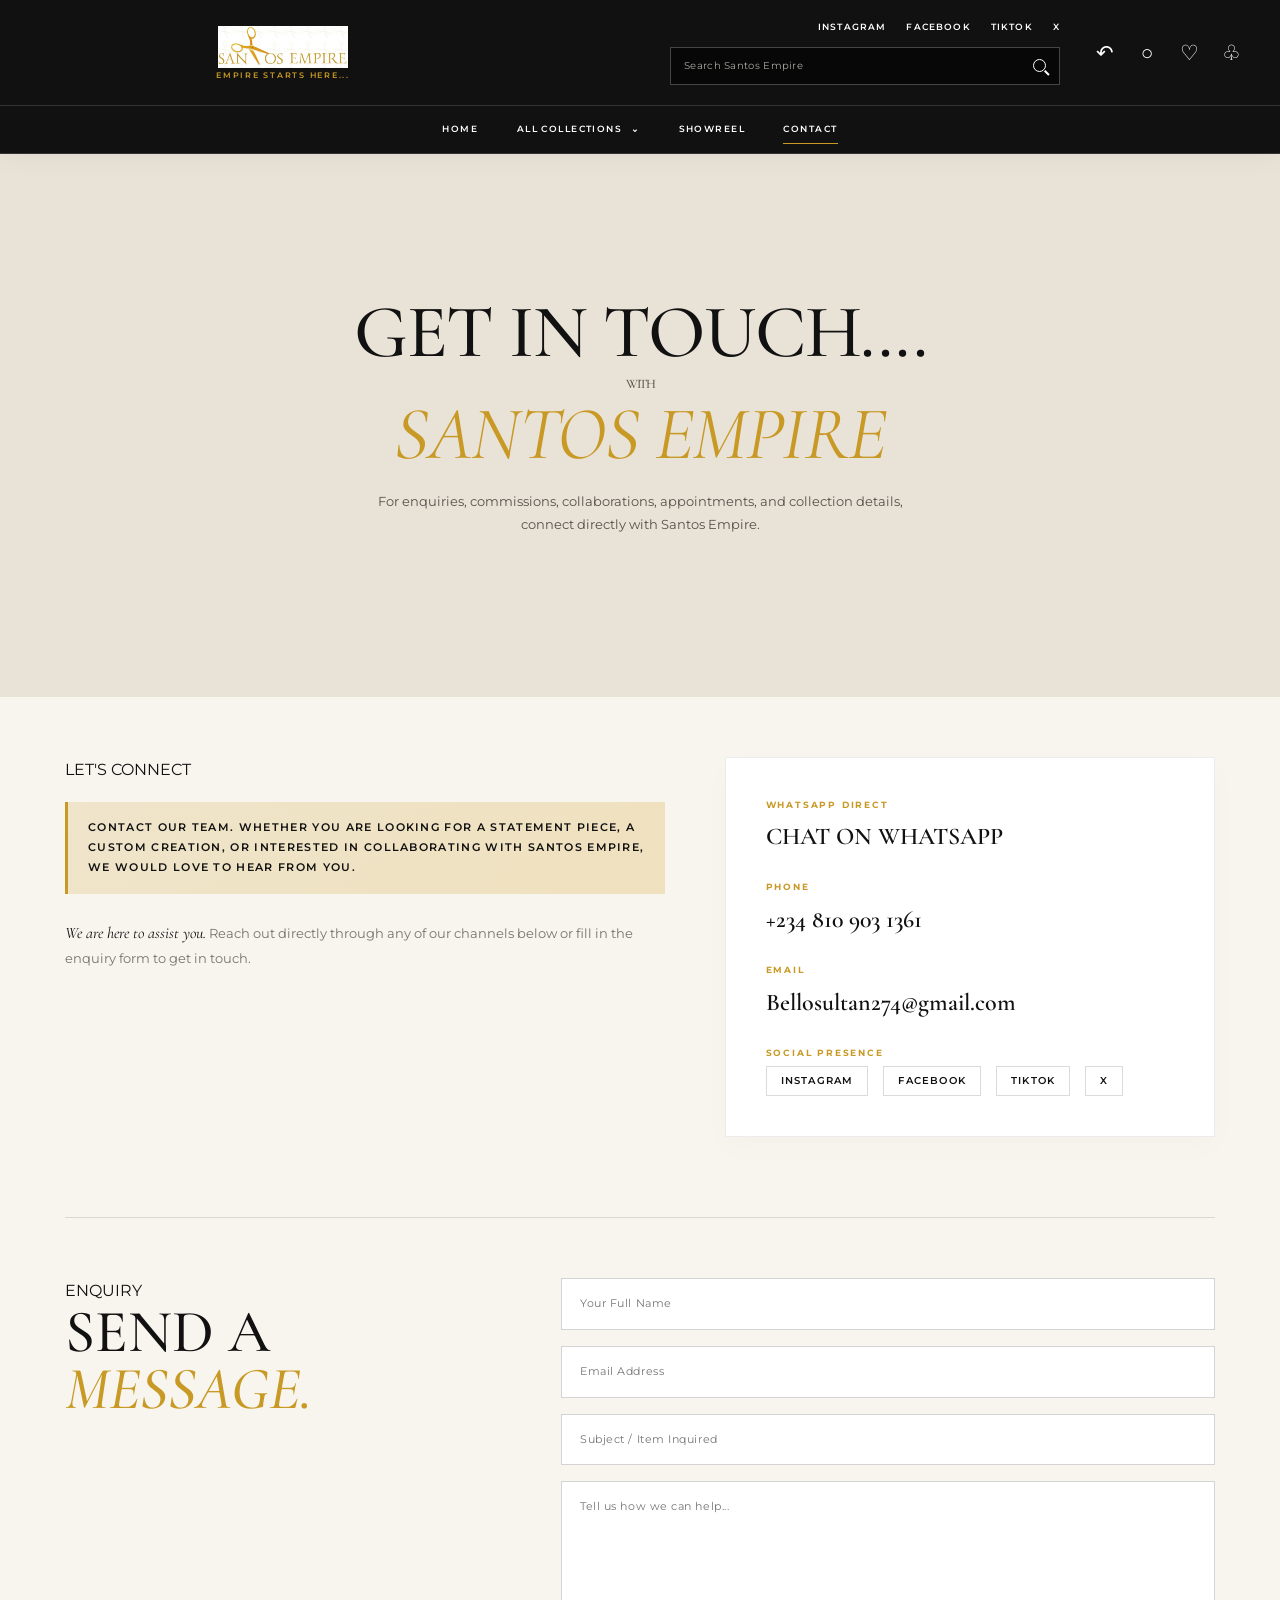
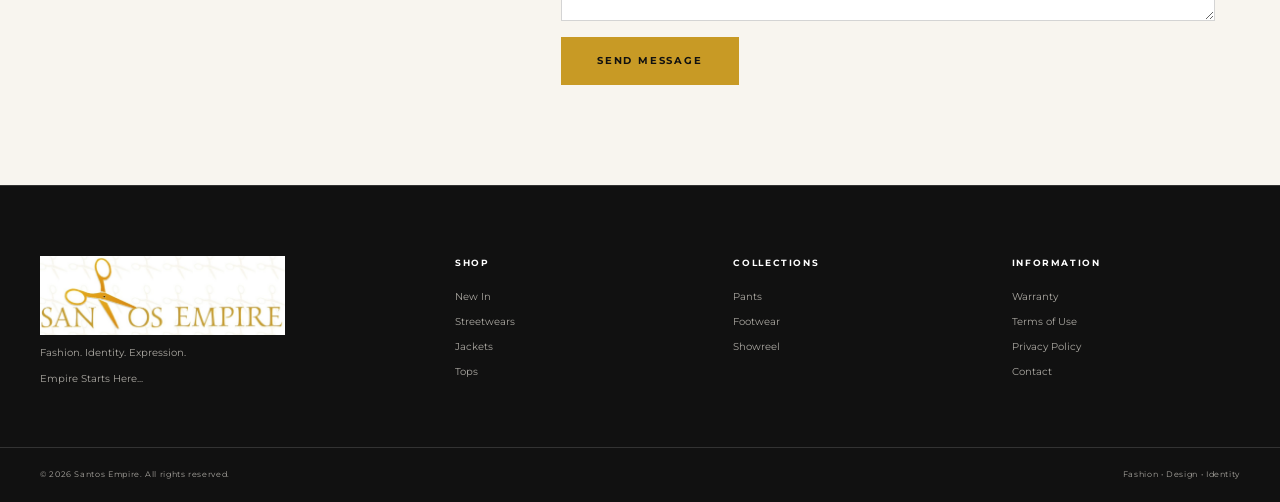
==== commit 903bdd17: "Fix relative asset paths and enforce portrait showreel video layout across collection pages" ====
--- a/CONTACT/INDEX.HTML
+++ b/CONTACT/INDEX.HTML
@@ -41,18 +41,12 @@
 >
 
 <style>
-    /* =========================================================
-       PAGE-SPECIFIC LUXURY CONTACT STYLES
-    ========================================================= */
-
-    /* Custom Page Container */
     .contact-container {
         max-width: 1200px;
         margin: 0 auto;
         padding: 60px 25px 100px;
     }
 
-    /* Hero Typography Refinements */
     .contact-hero-title {
         font-family: var(--serif, "Cormorant Garamond", Georgia, serif);
         font-size: clamp(38px, 6vw, 75px);
@@ -71,7 +65,6 @@
         font-weight: 400;
     }
 
-    /* Gold Highlight Box Fix */
     .gold-highlight-text {
         text-transform: uppercase;
         font-size: 11px;
@@ -98,7 +91,6 @@
         font-size: 16px;
     }
 
-    /* Grid Layout Enhancements */
     .contact-page-grid {
         display: grid;
         grid-template-columns: 1.1fr 0.9fr;
@@ -165,7 +157,6 @@
         border-color: #111111;
     }
 
-    /* Contact Form Luxury Styling */
     .contact-form-section {
         display: grid;
         grid-template-columns: 0.8fr 1.2fr;
@@ -231,7 +222,6 @@
         transform: translateY(-2px);
     }
 
-    /* Mobile Responsive Rules */
     @media (max-width: 850px) {
         .contact-page-grid,
         .contact-form-section {
@@ -255,18 +245,11 @@
 
 </head>
 
-
 <body class="collection-page">
 
-
-<!-- =====================================================
-     HEADER
-===================================================== -->
-
+<!-- HEADER -->
 <header class="site-header">
-
     <div class="header-main">
-
         <button
             class="mobile-menu-button"
             id="mobileMenuButton"
@@ -279,23 +262,12 @@
             <span></span>
         </button>
 
-        <a
-            href="../index.html"
-            class="brand"
-            aria-label="Santos Empire Home"
-        >
-            <img
-                src="../logo.jpg"
-                alt="Santos Empire"
-                class="brand-logo"
-            >
-            <span class="brand-tagline">
-                Empire Starts Here...
-            </span>
+        <a href="../index.html" class="brand" aria-label="Santos Empire Home">
+            <img src="../logo.jpg" alt="Santos Empire" class="brand-logo">
+            <span class="brand-tagline">Empire Starts Here...</span>
         </a>
 
         <div class="header-middle">
-
             <div class="social-links">
                 <a href="https://www.instagram.com/sultansantos7" target="_blank" aria-label="Instagram">Instagram</a>
                 <a href="https://www.facebook.com/sultansantos7" target="_blank" aria-label="Facebook">Facebook</a>
@@ -311,30 +283,17 @@
                     autocomplete="off"
                     aria-label="Search Santos Empire"
                 >
-                <button
-                    id="searchButton"
-                    type="button"
-                    aria-label="Search"
-                >
+                <button id="searchButton" type="button" aria-label="Search">
                     <span class="search-icon"></span>
                 </button>
             </div>
-
         </div>
 
         <div class="desktop-utilities">
-            <a href="#" class="utility-item" title="Recently Viewed" aria-label="Recently Viewed">
-                <span class="utility-icon">↶</span>
-            </a>
-            <a href="#" class="utility-item" title="My Account" aria-label="My Account">
-                <span class="utility-icon">○</span>
-            </a>
-            <a href="#" class="utility-item" title="Wishlist" aria-label="Wishlist">
-                <span class="utility-icon">♡</span>
-            </a>
-            <a href="#" class="utility-item" title="Shopping Bag" aria-label="Shopping Bag">
-                <span class="utility-icon">♧</span>
-            </a>
+            <a href="#" class="utility-item" title="Recently Viewed" aria-label="Recently Viewed"><span class="utility-icon">↶</span></a>
+            <a href="#" class="utility-item" title="My Account" aria-label="My Account"><span class="utility-icon">○</span></a>
+            <a href="#" class="utility-item" title="Wishlist" aria-label="Wishlist"><span class="utility-icon">♡</span></a>
+            <a href="#" class="utility-item" title="Shopping Bag" aria-label="Shopping Bag"><span class="utility-icon">♧</span></a>
         </div>
 
         <button
@@ -348,27 +307,24 @@
             <span></span>
             <span></span>
         </button>
-
     </div>
 
     <div class="mobile-quick-navigation">
         <a href="../index.html">HOME</a>
         <details class="mobile-collection-dropdown">
-            <summary>
-                ALL COLLECTIONS <span>+</span>
-            </summary>
+            <summary>ALL COLLECTIONS <span>+</span></summary>
             <div class="mobile-collection-list">
                 <a href="../New_in/index.html">NEW IN</a>
                 <a href="../Streetwears/index.html">STREETWEARS</a>
                 <a href="../Senators%20with%20Agbada/index.html">AGBADA DESIGNS</a>
-                <a href="../KAFTAN SENATOR/index.html">KAFTAN SENATOR DESIGN</a>
+                <a href="../KAFTAN%20SENATOR/index.html">KAFTAN SENATOR DESIGNS</a>
                 <a href="../JACKETS/index.html">JACKETS</a>
                 <a href="../TOPS/index.html">TOPS</a>
                 <a href="../PANTS/index.html">PANTS</a>
                 <a href="../FOOTWEAR/index.html">FOOTWEAR</a>
             </div>
         </details>
-        <a href="index.html">CONTACT</a>
+        <a href="../CONTACT/index.html">CONTACT</a>
     </div>
 
     <div class="mobile-search">
@@ -380,20 +336,13 @@
                 autocomplete="off"
                 aria-label="Search Santos Empire"
             >
-            <button
-                id="mobileSearchButton"
-                type="button"
-                aria-label="Search"
-            >
+            <button id="mobileSearchButton" type="button" aria-label="Search">
                 <span class="search-icon"></span>
             </button>
         </div>
     </div>
 
-    <div
-        class="mobile-utility-menu"
-        id="mobileUtilityMenu"
-    >
+    <div class="mobile-utility-menu" id="mobileUtilityMenu">
         <a href="#"><span>↶</span> Recently Viewed</a>
         <a href="#"><span>○</span> My Account</a>
         <a href="#"><span>♡</span> Wishlist</a>
@@ -403,14 +352,12 @@
     <nav class="main-navigation" aria-label="Main navigation">
         <a href="../index.html">HOME</a>
         <div class="nav-dropdown">
-            <button type="button">
-                ALL COLLECTIONS <span>⌄</span>
-            </button>
+            <button type="button">ALL COLLECTIONS <span>⌄</span></button>
             <div class="nav-dropdown-menu">
                 <a href="../New_in/index.html">NEW IN</a>
                 <a href="../Streetwears/index.html">STREETWEARS</a>
                 <a href="../Senators%20with%20Agbada/index.html">AGBADA DESIGNS</a>
-                <a href="../KAFTAN SENATOR/index.html">KAFTAN SENATOR DESIGNS</a>
+                <a href="../KAFTAN%20SENATOR/index.html">KAFTAN SENATOR DESIGNS</a>
                 <a href="../JACKETS/index.html">JACKETS</a>
                 <a href="../TOPS/index.html">TOPS</a>
                 <a href="../PANTS/index.html">PANTS</a>
@@ -418,29 +365,15 @@
             </div>
         </div>
         <a href="../SHOWREEL/index.html">SHOWREEL</a>
-        <a href="index.html" class="active">CONTACT</a>
+        <a href="../CONTACT/index.html" class="active">CONTACT</a>
     </nav>
-
 </header>
 
-
-<!-- =====================================================
-     HAMBURGER DRAWER
-===================================================== -->
-
-<div
-    class="mobile-navigation"
-    id="mobileNavigation"
->
+<!-- HAMBURGER DRAWER -->
+<div class="mobile-navigation" id="mobileNavigation">
     <div class="mobile-navigation-header">
         <span></span>
-        <button
-            id="closeMobileNavigation"
-            type="button"
-            aria-label="Close menu"
-        >
-            ×
-        </button>
+        <button id="closeMobileNavigation" type="button" aria-label="Close menu">×</button>
     </div>
 
     <div class="mobile-menu-section">
@@ -460,65 +393,44 @@
     </div>
 </div>
 
-
-<!-- =====================================================
-     CONTACT HERO
-===================================================== -->
-
+<!-- CONTACT HERO -->
 <section class="collection-page-hero">
     <div style="max-width: 1200px; margin: 0 auto; padding: 60px 25px 100px; text-align: center;">
-        <p class="eyebrow"></p>
         <h2 class="contact-hero-title">
             GET IN TOUCH....
-
             <p style="font-size: small;">with</p>
             <em>SANTOS EMPIRE</em>
         </h2>
-
         <p class="contact-subtext">
             For enquiries, commissions, collaborations, appointments, and collection details, connect directly with Santos Empire.
         </p>
-
     </div>
 </section>
 
-
-<!-- =====================================================
-     CONTACT CONTENT
-===================================================== -->
-
+<!-- CONTACT CONTENT -->
 <main class="contact-container">
-
     <section class="contact-page-grid">
-
         <div class="contact-introduction">
             <p class="eyebrow">LET'S CONNECT</p>
-
             <div class="gold-highlight-text">
                 Contact our team. Whether you are looking for a statement piece, a custom creation, or interested in collaborating with Santos Empire, we would love to hear from you.
             </div>
-
             <p class="contact-subtext">
                 <em>We are here to assist you.</em> Reach out directly through any of our channels below or fill in the enquiry form to get in touch.
             </p>
         </div>
 
         <div class="contact-details">
-
-<div class="contact-detail">
-    <span>WHATSAPP DIRECT</span>
-    <a 
-        href="https://wa.me/2348109031361?text=Hello%20Santos%20Empire,%20I%20would%20like%20to%20make%20an%20enquiry." 
-        target="_blank" 
-        class="whatsapp-direct-btn"
-        aria-label="Chat on WhatsApp"
-    >
-        <svg xmlns="http://www.w3.org/2000/svg" width="18" height="18" viewBox="0 0 24 24" fill="currentColor">
-            <path d="M.057 24l1.687-6.163c-1.041-1.804-1.588-3.849-1.587-5.946.003-6.556 5.338-11.891 11.893-11.891 3.181.001 6.167 1.24 8.413 3.488 2.245 2.248 3.481 5.236 3.48 8.414-.003 6.557-5.338 11.892-11.893 11.892-1.99-.001-3.951-.5-5.688-1.448l-6.305 1.654zm6.597-3.807c1.676.995 3.276 1.591 5.392 1.592 5.448 0 9.886-4.434 9.889-9.885.002-5.462-4.415-9.89-9.881-9.892-5.452 0-9.887 4.434-9.889 9.884-.001 2.225.651 3.891 1.746 5.634l-.999 3.648 3.742-.981zm11.387-5.464c-.074-.124-.272-.198-.57-.347-.297-.149-1.758-.868-2.031-.967-.272-.099-.47-.149-.669.149-.198.297-.768.967-.941 1.165-.173.198-.347.223-.644.074-.297-.149-1.255-.462-2.39-1.475-.883-.788-1.48-1.761-1.653-2.059-.173-.297-.018-.458.13-.606.134-.133.297-.347.446-.521.151-.172.2-.296.3-.495.099-.198.05-.372-.025-.521-.075-.148-.669-1.611-.916-2.206-.242-.579-.487-.501-.669-.51l-.57-.01c-.198 0-.52.074-.792.372s-1.04 1.016-1.04 2.479 1.065 2.876 1.213 3.074c.149.198 2.095 3.2 5.076 4.487.709.306 1.263.489 1.694.626.712.226 1.36.194 1.872.118.571-.085 1.758-.719 2.006-1.413.248-.695.248-1.29.173-1.414z"/>
-        </svg>
-        CHAT ON WHATSAPP
-    </a>
-</div>
+            <div class="contact-detail">
+                <span>WHATSAPP DIRECT</span>
+                <a 
+                    href="https://wa.me/2348109031361?text=Hello%20Santos%20Empire,%20I%20would%20like%20to%20make%20an%20enquiry." 
+                    target="_blank" 
+                    aria-label="Chat on WhatsApp"
+                >
+                    CHAT ON WHATSAPP
+                </a>
+            </div>
 
             <div class="contact-detail">
                 <span>PHONE</span>
@@ -539,82 +451,30 @@
                     <a href="https://x.com/sultansantos7" target="_blank">X</a>
                 </div>
             </div>
-
-        </div>
-
+        </div>
     </section>
 
-    <!-- CONTACT FORM -->
     <section class="contact-form-section">
-
         <div>
             <p class="eyebrow">ENQUIRY</p>
-            <h2>
-                SEND A
-                <em>MESSAGE.</em>
-            </h2>
-        </div>
-
-        <form
-            class="contact-form"
-            action="mailto:Bellosultan274@gmail.com"
-            method="post"
-            enctype="text/plain"
-        >
-            <input
-                type="text"
-                name="name"
-                placeholder="Your Full Name"
-                required
-            >
-
-            <input
-                type="email"
-                name="email"
-                placeholder="Email Address"
-                required
-            >
-
-            <input
-                type="text"
-                name="subject"
-                placeholder="Subject / Item Inquired"
-            >
-
-            <textarea
-                name="message"
-                rows="6"
-                placeholder="Tell us how we can help..."
-                required
-            ></textarea>
-
-            <button
-                type="submit"
-                class="gold-button"
-            >
-                SEND MESSAGE
-            </button>
+            <h2>SEND A <em>MESSAGE.</em></h2>
+        </div>
+
+        <form class="contact-form" action="mailto:Bellosultan274@gmail.com" method="post" enctype="text/plain">
+            <input type="text" name="name" placeholder="Your Full Name" required>
+            <input type="email" name="email" placeholder="Email Address" required>
+            <input type="text" name="subject" placeholder="Subject / Item Inquired">
+            <textarea name="message" rows="6" placeholder="Tell us how we can help..." required></textarea>
+            <button type="submit" class="gold-button">SEND MESSAGE</button>
         </form>
-
     </section>
-
 </main>
 
-
-<!-- =====================================================
-     FOOTER
-===================================================== -->
-
+<!-- FOOTER -->
 <footer class="site-footer">
-
     <div class="footer-main">
-
         <div class="footer-brand">
-            <img
-                src="../logo.jpg"
-                alt="Santos Empire"
-                class="footer-logo-image"
-            >
+            <img src="../logo.jpg" alt="Santos Empire" class="footer-logo-image">
             <p>Fashion. Identity. Expression.</p>
             <p>Empire Starts Here...</p>
         </div>
@@ -639,20 +499,16 @@
             <a href="#">Warranty</a>
             <a href="#">Terms of Use</a>
             <a href="#">Privacy Policy</a>
-            <a href="index.html">Contact</a>
-        </div>
-
+            <a href="../CONTACT/index.html">Contact</a>
+        </div>
     </div>
 
     <div class="footer-bottom">
         <span>© <span id="year"></span> Santos Empire. All rights reserved.</span>
         <span>Fashion • Design • Identity</span>
     </div>
-
 </footer>
 
 <script src="../script.js"></script>
-
 </body>
-
 </html>
--- a/style.css
+++ b/style.css
@@ -1,7 +1,5 @@
 /* =========================================================
-   SANTOS EMPIRE
-   MASTER STYLESHEET
-   PREMIUM FASHION HOUSE
+   SANTOS EMPIRE - MASTER STYLESHEET
 ========================================================= */
 
 :root {
@@ -19,7 +17,7 @@
     --sans: "Montserrat", Arial, sans-serif;
 }
 
-* {
+*, *::before, *::after {
     margin: 0;
     padding: 0;
     box-sizing: border-box;
@@ -55,7 +53,9 @@
     cursor: pointer;
 }
 
-/* HEADER OVERRIDES & BASE */
+/* =========================================================
+   HEADER & NAVIGATION
+========================================================= */
 .site-header {
     position: sticky;
     top: 0;
@@ -85,28 +85,30 @@
 .brand {
     display: inline-flex !important;
     flex-direction: column !important;
-    align-items: flex-start !important; /* Change to 'center' if you want it centered under the logo */
+    align-items: center !important;
     text-decoration: none !important;
     line-height: 1 !important;
+    justify-self: center !important;
 }
 
 .brand-logo {
-display: block !important;
-    max-height: 42px !important; /* Adjust depending on your logo height */
+    display: block !important;
+    max-height: 42px !important;
     width: auto !important;
     object-fit: contain !important;
-    margin-bottom: 3px !important; /* Space between logo image and tagline */
+    margin-bottom: 3px !important;
 }
 
 .brand-tagline {
-font-family: var(--sans, "Montserrat", sans-serif) !important;
+    font-family: var(--sans) !important;
     font-size: 8px !important;
     font-weight: 600 !important;
     letter-spacing: 0.22em !important;
     text-transform: uppercase !important;
-    color: #c89a25 !important; /* Gold accent color, or #ffffff / #aaa7a1 for dark headers */
+    color: #c89a25 !important;
     margin: 0 !important;
     padding: 0 !important;
+    text-align: center !important;
 }
 
 .header-middle {
@@ -217,51 +219,12 @@
 }
 
 .mobile-menu-button,
-.mobile-utility-button {
+.mobile-utility-button,
+.mobile-quick-navigation,
+.mobile-search,
+.mobile-utility-menu,
+.mobile-navigation {
     display: none;
-    border: 0;
-    background: white;
-}
-
-.mobile-menu-button {
-display: flex !important;
-    flex-direction: column !important;
-    justify-content: space-between !important;
-    align-items: center !important;
-    width: 28px !important;
-    height: 20px !important;
-    background: transparent !important;
-    border: none !important;
-    padding: 0 !important;
-    margin: 0 !important;
-    cursor: pointer !important;
-    box-shadow: none !important;
-}
-
-.mobile-menu-button span {
-display: block !important;
-    width: 100% !important;
-    height: 2px !important;
-    background-color: #ffffff !important;
-    border-radius: 2px !important;
-    transition: all 0.3s ease !important;
-}
-
-.mobile-utility-button {
-    width: 32px;
-    height: 35px;
-    align-items: center;
-    justify-content: center;
-    flex-direction: column;
-    gap: 3px;
-}
-
-.mobile-utility-button span {
-    display: block;
-    width: 4px;
-    height: 4px;
-    border-radius: 50%;
-    background: var(--black);
 }
 
 .main-navigation {
@@ -350,200 +313,48 @@
     color: var(--gold);
 }
 
-.mobile-quick-navigation,
-.mobile-search,
-.mobile-utility-menu,
-.mobile-navigation {
-    display: none;
-}
-
-/* HERO SECTION & VIDEO OVERRIDES */
-.hero-section {
-    position: relative;
-    isolation: isolate;
-    min-height: 680px;
-    display: grid;
-    grid-template-columns: .85fr 1.15fr;
-    background: #111111;
-    color: var(--white);
-    overflow: hidden;
-}
-
-.hero-content {
-    position: relative;
-    z-index: 1;
-    background: rgba(17, 17, 17, 0.45);
-}
 /* =========================================================
-   HERO SECTION — VIDEO ON DARK SIDE, IMAGE ON RIGHT
-========================================================= */
-
-.hero-section {
-    position: relative;
-    isolation: isolate;
-    min-height: 680px;
-    display: grid;
-    grid-template-columns: .85fr 1.15fr;
-    background: #111111;
-    color: var(--white);
-    overflow: hidden;
-}
-
-/* =========================================================
-   LEFT SIDE — TEXT WITH SHOWREEL BACKGROUND
-========================================================= */
-
-.hero-content {
-    position: relative;
-    z-index: 1;
-    display: flex;
-    flex-direction: column;
-    justify-content: center;
-    align-items: flex-start;
-    padding: 60px 45px;
-    background: #111111;
-    overflow: hidden;
-}
-
-/* Video fills ONLY the left text side */
-.hero-content .hero-video-bg,
-.hero-section > .hero-video-bg {
-    position: absolute;
-    top: 0;
-    left: 0;
-    width: 42.5%;
-    height: 100%;
-    object-fit: cover;
-    object-position: center;
-    z-index: -1;
-    pointer-events: none;
-}
-
-/* Dark overlay on the video for readable text */
-.hero-content::before {
-    content: "";
-    position: absolute;
-    inset: 0;
-    background: rgba(17, 17, 17, 0.58);
-    z-index: -1;
-    pointer-events: none;
-}
-
-/* Keep all text and buttons above the video */
-.hero-small-title,
-.hero-content h1,
-.hero-description,
-.hero-buttons {
-    position: relative;
-    z-index: 2;
-}
-
-.hero-small-title {
-    margin-bottom: 20px;
-    font-size: 10px;
-    font-weight: 600;
-    letter-spacing: .28em;
-    color: var(--gold-light);
-}
-
-.hero-content h1 {
-    font-family: var(--serif);
-    font-size: clamp(65px, 8vw, 125px);
-    font-weight: 500;
-    line-height: .82;
-    letter-spacing: -.035em;
-}
-
-.hero-content h1 span {
-    display: block;
-    margin-top: 17px;
-    font-family: var(--sans);
-    font-size: clamp(17px, 2vw, 28px);
-    font-weight: 500;
-    line-height: 1.2;
-    letter-spacing: .18em;
-    text-transform: uppercase;
-    color: var(--gold-light);
-}
-
-.hero-description {
-    max-width: 500px;
-    margin-top: 35px;
-    color: #d5d0c9;
-    font-size: 13px;
-    line-height: 1.9;
-}
-
-.hero-buttons {
-    display: flex;
-    flex-wrap: wrap;
-    gap: 13px;
-    margin-top: 35px;
-}
-
-.gold-button,
-.outline-button {
-    display: inline-flex;
-    align-items: center;
-    justify-content: center;
-    min-height: 48px;
-    padding: 0 27px;
-    font-size: 9px;
-    font-weight: 700;
-    letter-spacing: .16em;
-    transition: all .3s ease;
-}
-
-.gold-button {
-    background: var(--gold);
-    color: var(--black);
-}
-
-.gold-button:hover {
-    background: var(--gold-light);
-    transform: translateY(-2px);
-}
-
-.outline-button {
-    border: 1px solid rgba(255,255,255,.55);
-    color: var(--white);
-}
-
-.outline-button:hover {
-    background: var(--white);
-    color: var(--black);
-}
-
-/* =========================================================
-   RIGHT SIDE — ORIGINAL IMAGE CARD
+   PORTRAIT SHOWREEL VIDEO STYLES
 ========================================================= */
 
 .hero-showreel {
     position: relative;
     z-index: 2;
     min-height: 680px;
+    display: flex;
+    align-items: center;
+    justify-content: center;
+    background: #111111;
     overflow: hidden;
-    background: #111111;
-}
-
+    padding: 30px;
+}
+
+.hero-showreel video,
 .hero-showreel img {
     display: block;
     width: 100%;
-    height: 100%;
-    min-height: 680px;
+    max-width: 440px;
+    aspect-ratio: 3 / 4;
+    height: auto;
+    max-height: 620px;
     object-fit: cover;
     object-position: center;
-}
-
-/* Collection label on the image */
+    border-radius: 4px;
+    box-shadow: 0 20px 40px rgba(0, 0, 0, 0.6);
+}
+
 .showreel-label {
     position: absolute;
-    left: 28px;
-    bottom: 25px;
+    left: 40px;
+    bottom: 35px;
     display: flex;
     flex-direction: column;
     color: var(--white);
     z-index: 3;
+    background: rgba(17, 17, 17, 0.65);
+    padding: 8px 14px;
+    backdrop-filter: blur(4px);
+    border-left: 2px solid var(--gold);
 }
 
 .showreel-label span {
@@ -553,335 +364,142 @@
 }
 
 .showreel-label small {
-    margin-top: 4px;
+    margin-top: 2px;
     color: var(--gold-light);
     font-size: 8px;
     letter-spacing: .16em;
 }
 
 /* =========================================================
-   MOBILE RESPONSIVENESS
+   COLLECTION HERO & GALLERY GRID STYLES
 ========================================================= */
 
-@media (max-width: 768px) {
-    .hero-section {
-        grid-template-columns: 1fr;
-        min-height: auto;
-    }
-
-    .hero-content {
-        min-height: 560px;
-        padding: 55px 25px;
-    }
-
-    /* Video fills the entire text section on mobile */
-    .hero-content .hero-video-bg,
-    .hero-section > .hero-video-bg {
-        width: 100%;
-        height: 560px;
-        object-position: center;
-    }
-
-    .hero-content h1 {
-        font-size: clamp(55px, 12vw, 85px);
-    }
-
-    .hero-content h1 span {
-        font-size: clamp(16px, 4vw, 23px);
-    }
-
-    .hero-showreel {
-        min-height: 420px;
-    }
-
-    .hero-showreel img {
-        min-height: 420px;
-    }
-
-    .hero-description {
-        margin-top: 25px;
-    }
-
-    .hero-buttons {
-        margin-top: 25px;
-    }
-}
-
-
-.hero-video-bg {
-    position: absolute;
-    inset: 0;
+.collection-page-hero {
+    display: flex;
+    align-items: center;
+    justify-content: center;
+    text-align: center;
+    padding: 80px 20px 60px;
+    background: #e9e2d7;
+}
+
+.collection-page-hero > div {
+    max-width: 750px;
+    margin: 0 auto;
+}
+
+.collection-page-hero .eyebrow {
+    font-size: 10px;
+    font-weight: 700;
+    letter-spacing: 0.25em;
+    color: #c89a25;
+    margin-bottom: 15px;
+    text-transform: uppercase;
+}
+
+.collection-page-hero h1 {
+    font-family: var(--serif);
+    font-size: clamp(38px, 6vw, 70px);
+    font-weight: 500;
+    line-height: 1;
+    letter-spacing: -0.02em;
+    text-transform: uppercase;
+    color: #111111;
+    margin-bottom: 20px;
+}
+
+.collection-page-hero p {
+    font-size: 13px;
+    line-height: 1.8;
+    color: #55514b;
+    margin: 0 auto;
+    max-width: 580px;
+}
+
+.master-collections {
+    max-width: 1300px;
+    margin: 0 auto;
+    padding: 60px 25px 100px;
+}
+
+.collection-gallery {
+    display: grid;
+    grid-template-columns: repeat(4, 1fr);
+    gap: 25px;
+    align-items: stretch;
+}
+
+.collection-gallery-card {
+    display: flex;
+    flex-direction: column;
+    background: #ffffff;
+    border: 1px solid rgba(17, 17, 17, 0.08);
+    box-shadow: 0 10px 30px rgba(0, 0, 0, 0.03);
+    overflow: hidden;
+    transition: transform 0.3s ease, box-shadow 0.3s ease;
+}
+
+.collection-gallery-card:hover {
+    transform: translateY(-5px);
+    box-shadow: 0 15px 35px rgba(0, 0, 0, 0.08);
+}
+
+.gallery-image {
+    width: 100%;
+    aspect-ratio: 3 / 4;
+    overflow: hidden;
+    background: #f0eae1;
+}
+
+.gallery-image img {
     width: 100%;
     height: 100%;
     object-fit: cover;
-    object-position: center;
-    z-index: -15;
-    pointer-events: none;
-}
-
-.hero-small-title {
-    margin-bottom: 20px;
-    font-size: 10px;
+    display: block;
+    transition: transform 0.6s ease;
+}
+
+.collection-gallery-card:hover .gallery-image img {
+    transform: scale(1.05);
+}
+
+.gallery-info {
+    padding: 20px 15px;
+    text-align: center;
+    display: flex;
+    flex-direction: column;
+    align-items: center;
+    justify-content: center;
+}
+
+.gallery-info span {
+    display: block;
+    font-size: 8px;
+    font-weight: 700;
+    letter-spacing: 0.2em;
+    color: #c89a25;
+    margin-bottom: 6px;
+    text-transform: uppercase;
+}
+
+.gallery-info h3 {
+    font-family: var(--serif);
+    font-size: 22px;
     font-weight: 600;
-    letter-spacing: .28em;
-    color: var(--gold-light);
-}
-
-.hero-content h1 {
-    font-family: var(--serif);
-    font-size: clamp(65px, 8vw, 125px);
-    font-weight: 500;
-    line-height: .82;
-    letter-spacing: -.035em;
-}
-
-.hero-content h1 span {
-    display: block;
-    margin-top: 17px;
-    font-family: var(--sans);
-    font-size: clamp(17px, 2vw, 28px);
-    font-weight: 500;
-    line-height: 1.2;
-    letter-spacing: .18em;
-    text-transform: uppercase;
-    color: var(--gold-light);
-}
-
-.hero-description {
-    max-width: 500px;
-    margin-top: 35px;
-    color: #d5d0c9;
-    font-size: 13px;
-    line-height: 1.9;
-}
-
-.hero-buttons {
-    display: flex;
-    flex-wrap: wrap;
-    gap: 13px;
-    margin-top: 35px;
-}
-
-.gold-button,
-.outline-button {
-    display: inline-flex;
-    align-items: center;
-    justify-content: center;
-    min-height: 48px;
-    padding: 0 27px;
-    font-size: 9px;
-    font-weight: 700;
-    letter-spacing: .16em;
-    transition: all .3s ease;
-}
-
-.gold-button {
-    background: var(--gold);
-    color: var(--black);
-}
-
-.gold-button:hover {
-    background: var(--gold-light);
-    transform: translateY(-2px);
-}
-
-.outline-button {
-    border: 1px solid rgba(255,255,255,.55);
-    color: var(--white);
-}
-
-.outline-button:hover {
-    background: var(--white);
-    color: var(--black);
-}
-
-.hero-showreel {
-    position: relative;
-    z-index: 2;
-    min-height: 680px;
-    overflow: hidden;
-}
-
-.hero-showreel img,
-.hero-showreel video {
-    width: 100%;
-    height: 100%;
-    object-fit: cover;
-}
-
-.showreel-label {
-    position: absolute;
-    left: 28px;
-    bottom: 25px;
-    display: flex;
-    flex-direction: column;
-    color: var(--white);
-}
-
-.showreel-label span {
-    font-size: 10px;
-    font-weight: 600;
-    letter-spacing: .2em;
-}
-
-.showreel-label small {
-    margin-top: 4px;
-    color: var(--gold-light);
-    font-size: 8px;
-    letter-spacing: .16em;
-}
-
-/* COLLECTION INTRO & GRID */
-.collection-intro {
-    padding: 100px 25px 70px;
-    text-align: center;
-}
-
-.section-label {
-    display: flex;
-    align-items: center;
-    justify-content: center;
-    gap: 15px;
-    margin-bottom: 22px;
-    font-size: 9px;
-    font-weight: 600;
-    letter-spacing: .2em;
-    color: var(--grey);
-}
-
-.section-label span {
-    width: 40px;
-    height: 1px;
-    background: var(--gold);
-}
-
-.collection-intro h2 {
-    font-family: var(--serif);
-    font-size: clamp(48px, 7vw, 90px);
-    font-weight: 500;
-    line-height: .9;
-}
-
-.collection-intro h2 em {
-    color: var(--gold);
-    font-style: italic;
-}
-
-.collection-intro p {
-    max-width: 570px;
-    margin: 25px auto 0;
-    color: var(--grey);
-    font-size: 13px;
-}
-
-.collection-grid {
-    display: grid;
-    grid-template-columns: repeat(12, 1fr);
-    gap: 18px;
-    padding: 0 30px 100px;
-}
-
-.fashion-card {
-    grid-column: span 4;
-    min-width: 0;
-}
-
-.fashion-card.card-large,
-.fashion-card.card-wide {
-    grid-column: span 8;
-}
-
-.fashion-image {
-    overflow: hidden;
-    background: var(--cream-dark);
-}
-
-.fashion-image img {
-    width: 100%;
-    height: 430px;
-    object-fit: cover;
-    transition: transform .7s ease;
-}
-
-.card-large .fashion-image img {
-    height: 600px;
-}
-
-.card-wide .fashion-image img {
-    height: 500px;
-}
-
-.fashion-card:hover .fashion-image img {
-    transform: scale(1.035);
-}
-
-.fashion-card-info {
-    padding: 18px 2px 5px;
-}
-
-.fashion-card-info > span {
-    display: block;
-    margin-bottom: 7px;
-    font-size: 8px;
-    font-weight: 600;
-    letter-spacing: .17em;
-    color: var(--grey);
-}
-
-.fashion-card-info h3 {
-    font-family: var(--serif);
-    font-size: 29px;
-    font-weight: 600;
-    line-height: 1;
-}
-
-.fashion-card-info h3 a:hover {
-    color: var(--gold);
-}
-
-.fashion-card-info p {
-    margin-top: 7px;
-    color: var(--grey);
+    color: #111111;
+    margin-bottom: 4px;
+}
+
+.gallery-info p {
     font-size: 11px;
-}
-
-/* BRAND STATEMENT */
-.brand-statement {
-    min-height: 500px;
-    display: flex;
-    align-items: center;
-    justify-content: center;
-    padding: 80px 25px;
-    text-align: center;
-    background: linear-gradient(rgba(238,229,212,.91), rgba(224,208,180,.91));
-}
-
-.statement-content > p {
-    margin-bottom: 20px;
-    font-size: 9px;
-    font-weight: 700;
-    letter-spacing: .25em;
-    color: var(--gold);
-}
-
-.statement-content h2 {
-    font-family: var(--serif);
-    font-size: clamp(50px, 7vw, 90px);
-    font-weight: 500;
-    line-height: .9;
-}
-
-.statement-content h2 span {
-    display: block;
-    font-style: italic;
-    color: var(--gold);
-}
-
-.statement-content .gold-button {
-    margin-top: 35px;
-}
-
-/* FOOTER OVERRIDES & BASE */
+    color: #77736c;
+    line-height: 1.5;
+}
+
+/* =========================================================
+   FOOTER BASE
+========================================================= */
+
 .site-footer {
     background: #111111 !important;
     color: #ffffff !important;
@@ -950,241 +568,147 @@
     letter-spacing: .08em;
 }
 
-/* RESPONSIVE STYLES */
-@media (max-width: 1050px) {
+/* =========================================================
+   MOBILE RESPONSIVE
+========================================================= */
+
+@media (max-width: 1024px) {
+    .collection-gallery {
+        grid-template-columns: repeat(2, 1fr);
+        gap: 20px;
+    }
+}
+
+@media (max-width: 768px) {
     .header-main {
-        grid-template-columns: 200px minmax(0, 1fr) auto;
-        gap: 18px;
-        padding-left: 22px;
-        padding-right: 22px;
-    }
-    .brand-logo { width: 200px; }
-    .hero-section { grid-template-columns: 1fr 1fr; }
-}
-
-@media (max-width: 768px) {
-    .mobile-menu-button,
-    .mobile-utility-button {
+        min-height: 66px;
+        padding: 8px 12px;
+        display: grid !important;
+        grid-template-columns: 36px 1fr 36px !important;
+        align-items: center !important;
+        justify-content: space-between !important;
+        gap: 8px;
+    }
+
+    .mobile-menu-button {
+        display: flex !important;
+        flex-direction: column !important;
+        justify-content: space-between !important;
+        align-items: center !important;
+        width: 26px !important;
+        height: 18px !important;
         background: transparent !important;
         border: none !important;
-        box-shadow: none !important;
         padding: 0 !important;
-        display: flex;
-    }
-
-    .mobile-menu-button span,
+    }
+
+    .mobile-menu-button span {
+        display: block !important;
+        width: 100% !important;
+        height: 2px !important;
+        background-color: #ffffff !important;
+        border-radius: 2px !important;
+    }
+
+    .brand-logo {
+        max-width: 160px !important;
+        max-height: 42px !important;
+    }
+
+    .mobile-utility-button {
+        display: flex !important;
+        align-items: center !important;
+        justify-content: center !important;
+        flex-direction: column !important;
+        gap: 3px !important;
+        width: 32px !important;
+        height: 32px !important;
+        background: transparent !important;
+        border: none !important;
+    }
+
     .mobile-utility-button span {
+        display: block !important;
+        width: 4px !important;
+        height: 4px !important;
+        border-radius: 50% !important;
         background-color: #ffffff !important;
-    }
-
-    .header-main {
-        min-height: 66px;
-        padding: 7px 10px;
-        grid-template-columns: 32px minmax(0, 1fr) 32px;
-        gap: 8px;
-    }
-
-    .brand {
-        justify-self: center;
-        align-items: center;
-        max-width: 205px;
-        width: 100%;
-    }
-
-    .brand-logo {
-        width: 100%;
-        max-width: 190px;
-        max-height: 50px;
-        object-position: center;
-    }
-
-    .brand-tagline {
-        margin-top: 1px;
-        padding-left: 0;
-        font-size: 7px;
-        letter-spacing: .13em;
-        text-align: center;
     }
 
     .header-middle,
     .desktop-utilities,
     .main-navigation {
-        display: none;
+        display: none !important;
     }
 
     .mobile-quick-navigation {
-        display: grid;
-        align-items: center;
-        min-height: 39px;
-        padding: 0 7px;
+        display: flex !important;
+        align-items: center !important;
+        justify-content: space-around !important;
+        min-height: 42px;
+        padding: 0 10px;
         background: #111111 !important;
         border-top: 1px solid rgba(255, 255, 255, 0.14) !important;
-    }
-
-    .mobile-quick-navigation > a,
-    .mobile-collection-dropdown > summary,
-    .mobile-collection-list a,
-    .mobile-utility-menu a,
-    .mobile-menu-section a {
-        color: #ffffff !important;
+        border-bottom: 1px solid rgba(255, 255, 255, 0.14) !important;
     }
 
     .mobile-quick-navigation > a,
     .mobile-collection-dropdown > summary {
-        display: flex;
-        align-items: center;
-        justify-content: center;
-        min-height: 39px;
-        font-size: 7px;
-        font-weight: 700;
-        letter-spacing: .08em;
-        white-space: nowrap;
-        list-style: none;
-    }
-
-    .mobile-collection-list,
-    .mobile-utility-menu,
-    .mobile-navigation {
-        background: #111111 !important;
-        border-color: rgba(255, 255, 255, 0.14) !important;
+        color: #ffffff !important;
+        font-size: 8px !important;
+        font-weight: 700 !important;
+        letter-spacing: .1em !important;
+        text-transform: uppercase;
+        padding: 8px 4px;
     }
 
     .mobile-collection-list {
         position: absolute;
-        top: 39px;
+        top: 100%;
         left: 50%;
         transform: translateX(-50%);
-        width: min(250px, 82vw);
-        padding: 8px;
-        border: 1px solid rgba(255, 255, 255, 0.14);
-        box-shadow: 0 15px 30px rgba(0,0,0,.15);
+        width: min(240px, 85vw);
+        background: #111111 !important;
+        border: 1px solid rgba(255, 255, 255, 0.14) !important;
         z-index: 1200;
+        padding: 6px 0;
     }
 
     .mobile-collection-list a {
-        display: block;
-        padding: 10px;
-        border-bottom: 1px solid rgba(255, 255, 255, 0.14);
-        font-size: 8px;
-        letter-spacing: .10em;
+        display: block !important;
+        padding: 10px 16px !important;
+        color: #ffffff !important;
+        font-size: 8px !important;
+        border-bottom: 1px solid rgba(255, 255, 255, 0.1) !important;
     }
 
     .mobile-search {
-        display: block;
-        padding: 7px 10px 9px;
+        display: block !important;
+        padding: 8px 12px;
         background: #111111 !important;
-        border-top: 1px solid rgba(255, 255, 255, 0.14);
-    }
-
-    .mobile-search .search-box {
-        width: 100%;
+        border-bottom: 1px solid rgba(255, 255, 255, 0.14) !important;
+    }
+
+    .hero-showreel {
+        min-height: auto;
+        padding: 40px 20px;
+    }
+
+    .hero-showreel video,
+    .hero-showreel img {
         max-width: 100%;
-        height: 34px;
-    }
-
-    .mobile-utility-menu {
-        position: absolute;
-        right: 9px;
-        top: 58px;
-        width: 215px;
-        padding: 8px;
-        border: 1px solid rgba(255, 255, 255, 0.14);
-        box-shadow: 0 15px 30px rgba(0,0,0,.16);
-        z-index: 1300;
-    }
-
-    .mobile-utility-menu.active {
-        display: block;
-    }
-
-    .mobile-utility-menu a {
-        display: flex;
-        align-items: center;
-        gap: 10px;
-        padding: 11px;
-        border-bottom: 1px solid rgba(255, 255, 255, 0.14);
-        font-size: 9px;
-    }
-
-    .mobile-navigation {
-        position: fixed;
-        inset: 0;
-        z-index: 2000;
-        display: flex;
-        flex-direction: column;
-        padding: 25px;
-        transform: translateX(-100%);
-        transition: transform .35s ease;
-        overflow-y: auto;
-    }
-
-    .mobile-navigation.active {
-        transform: translateX(0);
-    }
-
-    .mobile-navigation-header {
-        display: flex;
-        align-items: center;
-        justify-content: space-between;
-        padding-bottom: 25px;
-        border-bottom: 1px solid rgba(255, 255, 255, 0.14);
-    }
-
-    .mobile-navigation-header span {
-        font-family: var(--serif);
-        font-size: 28px;
-        color: #fff;
-    }
-
-    .mobile-navigation-header button {
-        width: 38px;
-        height: 38px;
-        border: 1px solid rgba(255, 255, 255, 0.14);
-        background: transparent;
-        font-size: 28px;
-        color: #fff;
-    }
-
-    .mobile-menu-section {
-        display: flex;
-        flex-direction: column;
-        padding: 28px 0;
-        border-bottom: 1px solid rgba(255, 255, 255, 0.14);
-    }
-
-    .mobile-menu-section small {
-        margin-bottom: 12px;
-        font-size: 8px;
-        font-weight: 700;
-        letter-spacing: .2em;
-        color: var(--gold);
-    }
-
-    .mobile-menu-section a {
-        padding: 10px 0;
-        font-family: var(--serif);
-        font-size: 25px;
-    }
-
-    .hero-section {
-        grid-template-columns: 1fr;
-    }
-
-    .hero-content {
-        min-height: 500px;
-        padding: 65px 25px;
-    }
-
-    .collection-grid {
-        grid-template-columns: 1fr;
-        gap: 38px;
-        padding: 0 18px 65px;
-    }
-
-    .fashion-card,
-    .fashion-card.card-large,
-    .fashion-card.card-wide {
-        grid-column: span 1;
+        max-height: 520px;
+        aspect-ratio: 3 / 4;
+    }
+
+    .showreel-label {
+        left: 30px;
+        bottom: 50px;
+    }
+
+    .collection-gallery {
+        grid-template-columns: repeat(2, 1fr);
+        gap: 12px;
     }
 
     .footer-main {
@@ -1196,48 +720,4 @@
     .footer-brand {
         grid-column: 1 / -1;
     }
-
-    .footer-bottom {
-        flex-direction: column;
-        align-items: flex-start;
-        padding: 18px 22px;
-    }
-}
-
-/* =========================================================
-   MOBILE ALL COLLECTIONS HOVER & TOUCH HIGHLIGHT FIX
-========================================================= */
-
-/* 1. Pointer Cursor on Mobile Collection Accordion Summary */
-.mobile-collection-dropdown summary {
-    cursor: pointer !important;
-    user-select: none;
-    transition: background-color 0.25s ease, color 0.25s ease !important;
-    padding: 12px 15px !important;
-}
-
-/* Hover & Active Highlight for the Accordion Header */
-.mobile-collection-dropdown summary:hover,
-.mobile-collection-dropdown[open] > summary {
-    color: #c89a25 !important;
-    background: rgba(255, 255, 255, 0.05) !important;
-}
-
-/* 2. Hover & Touch Feedback for Dropdown Links */
-.mobile-collection-list a {
-    display: block !important;
-    cursor: pointer !important;
-    padding: 10px 18px !important;
-    color: #ffffff !important;
-    text-decoration: none !important;
-    transition: all 0.25s ease !important;
-}
-
-/* Hover / Finger Touch Highlight State */
-.mobile-collection-list a:hover,
-.mobile-collection-list a:focus,
-.mobile-collection-list a:active {
-    color: #c89a25 !important;
-    background-color: rgba(200, 154, 37, 0.12) !important;
-    padding-left: 24px !important; /* Smooth subtle slide effect */
 }
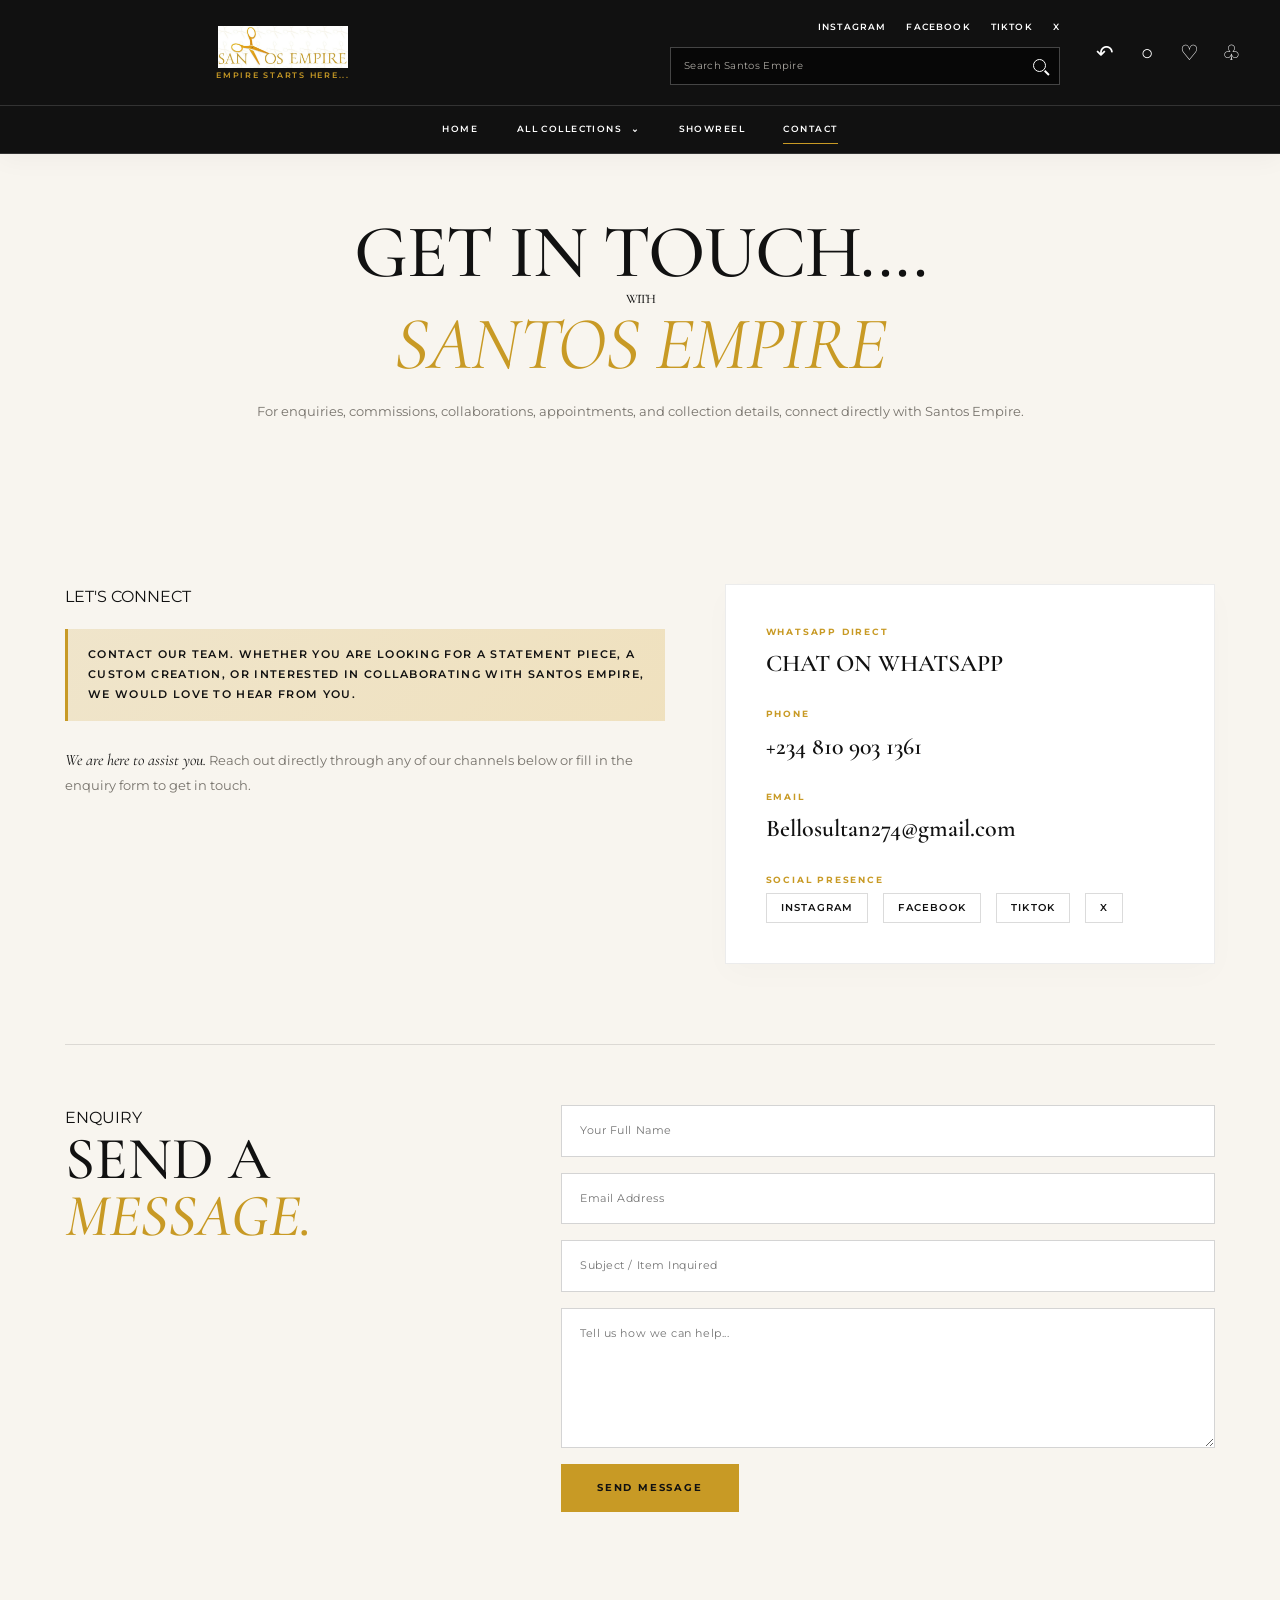
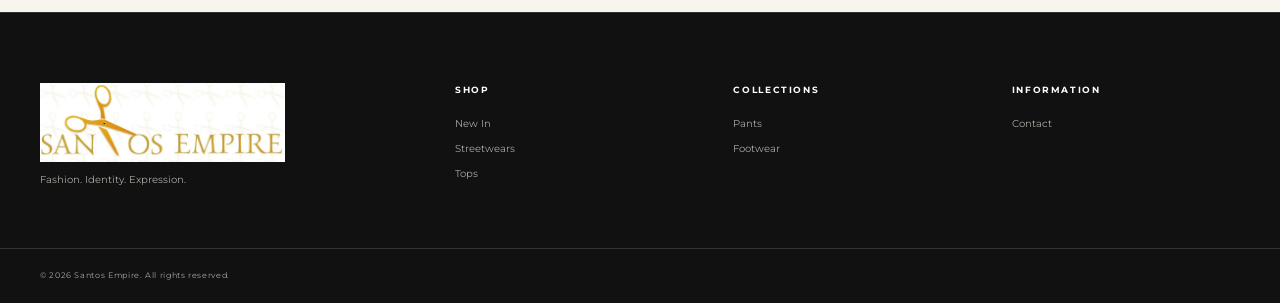
==== commit 12fb0496: "Set collection card photo to cover full card area" ====
--- a/CONTACT/INDEX.HTML
+++ b/CONTACT/INDEX.HTML
@@ -2,247 +2,221 @@
 <html lang="en">
 
 <head>
-
-<meta charset="UTF-8">
-
-<meta
-    name="viewport"
-    content="width=device-width, initial-scale=1.0"
->
-
-<meta
-    name="description"
-    content="Contact Santos Empire for fashion enquiries, commissions and collaborations."
->
-
-<title>Santos Empire | Contact</title>
-
-<!-- GOOGLE FONTS -->
-<link
-    rel="preconnect"
-    href="https://fonts.googleapis.com"
->
-
-<link
-    rel="preconnect"
-    href="https://fonts.gstatic.com"
-    crossorigin
->
-
-<link
-    href="https://fonts.googleapis.com/css2?family=Cormorant+Garamond:ital,wght@0,400;0,500;0,600;0,700;1,400;1,600&family=Montserrat:wght@300;400;500;600;700&display=swap"
-    rel="stylesheet"
->
-
-<!-- MAIN CSS -->
-<link
-    rel="stylesheet"
-    href="../style.css"
->
-
-<style>
-    .contact-container {
-        max-width: 1200px;
-        margin: 0 auto;
-        padding: 60px 25px 100px;
-    }
-
-    .contact-hero-title {
-        font-family: var(--serif, "Cormorant Garamond", Georgia, serif);
-        font-size: clamp(38px, 6vw, 75px);
-        font-weight: 500;
-        line-height: 1.05;
-        letter-spacing: -0.02em;
-        text-transform: uppercase;
-        color: #111111;
-        margin-bottom: 15px;
-    }
-
-    .contact-hero-title em {
-        display: block;
-        font-style: italic;
-        color: #c89a25;
-        font-weight: 400;
-    }
-
-    .gold-highlight-text {
-        text-transform: uppercase;
-        font-size: 11px;
-        font-weight: 600;
-        letter-spacing: 0.12em;
-        line-height: 1.8;
-        color: #111111;
-        background: linear-gradient(135deg, rgba(200, 154, 37, 0.18), rgba(223, 187, 99, 0.35));
-        border-left: 3px solid #c89a25;
-        padding: 16px 20px;
-        margin: 20px 0 25px;
-    }
-
-    .contact-subtext {
-        font-size: 13px;
-        line-height: 1.8;
-        color: #77736c;
-    }
-
-    .contact-subtext em {
-        font-style: italic;
-        color: #111111;
-        font-family: var(--serif, "Cormorant Garamond", Georgia, serif);
-        font-size: 16px;
-    }
-
-    .contact-page-grid {
-        display: grid;
-        grid-template-columns: 1.1fr 0.9fr;
-        gap: 60px;
-        align-items: start;
-        margin-bottom: 80px;
-    }
-
-    .contact-details {
-        display: flex;
-        flex-direction: column;
-        gap: 24px;
-        background: #ffffff;
-        padding: 40px;
-        border: 1px solid rgba(17, 17, 17, 0.08);
-        box-shadow: 0 10px 30px rgba(0, 0, 0, 0.02);
-    }
-
-    .contact-detail span {
-        display: block;
-        font-size: 9px;
-        font-weight: 700;
-        letter-spacing: 0.2em;
-        color: #c89a25;
-        margin-bottom: 6px;
-        text-transform: uppercase;
-    }
-
-    .contact-detail a {
-        font-family: var(--serif, "Cormorant Garamond", Georgia, serif);
-        font-size: 24px;
-        font-weight: 600;
-        color: #111111;
-        text-decoration: none;
-        transition: color 0.25s ease;
-    }
-
-    .contact-detail a:hover {
-        color: #c89a25;
-    }
-
-    .contact-socials {
-        display: flex;
-        flex-wrap: wrap;
-        gap: 15px;
-        margin-top: 5px;
-    }
-
-    .contact-socials a {
-        font-family: var(--sans, "Montserrat", sans-serif);
-        font-size: 10px;
-        font-weight: 600;
-        letter-spacing: 0.12em;
-        text-transform: uppercase;
-        color: #111111;
-        padding: 6px 14px;
-        border: 1px solid rgba(17, 17, 17, 0.15);
-        transition: all 0.25s ease;
-    }
-
-    .contact-socials a:hover {
-        background: #111111;
-        color: #ffffff;
-        border-color: #111111;
-    }
-
-    .contact-form-section {
-        display: grid;
-        grid-template-columns: 0.8fr 1.2fr;
-        gap: 60px;
-        padding-top: 60px;
-        border-top: 1px solid rgba(17, 17, 17, 0.12);
-    }
-
-    .contact-form-section h2 {
-        font-family: var(--serif, "Cormorant Garamond", Georgia, serif);
-        font-size: clamp(36px, 5vw, 60px);
-        font-weight: 500;
-        line-height: 0.95;
-    }
-
-    .contact-form-section h2 em {
-        display: block;
-        color: #c89a25;
-        font-style: italic;
-    }
-
-    .contact-form {
-        display: flex;
-        flex-direction: column;
-        gap: 16px;
-    }
-
-    .contact-form input,
-    .contact-form textarea {
-        width: 100%;
-        padding: 16px 18px;
-        background: #ffffff;
-        border: 1px solid rgba(17, 17, 17, 0.18);
-        font-size: 11px;
-        letter-spacing: 0.05em;
-        color: #111111;
-        outline: none;
-        transition: border-color 0.25s ease, box-shadow 0.25s ease;
-    }
-
-    .contact-form input:focus,
-    .contact-form textarea:focus {
-        border-color: #c89a25;
-        box-shadow: 0 0 0 3px rgba(200, 154, 37, 0.12);
-    }
-
-    .contact-form button.gold-button {
-        width: fit-content;
-        border: 0;
-        background: #c89a25;
-        color: #111111;
-        padding: 16px 36px;
-        font-size: 10px;
-        font-weight: 700;
-        letter-spacing: 0.18em;
-        text-transform: uppercase;
-        cursor: pointer;
-        transition: background 0.3s ease, transform 0.2s ease;
-    }
-
-    .contact-form button.gold-button:hover {
-        background: #dfbb63;
-        transform: translateY(-2px);
-    }
-
-    @media (max-width: 850px) {
-        .contact-page-grid,
+    <meta charset="UTF-8">
+    <meta name="viewport" content="width=device-width, initial-scale=1.0">
+    <meta name="description" content="Contact Santos Empire for fashion enquiries, commissions and collaborations.">
+    <title>Santos Empire | Contact</title>
+
+    <!-- GOOGLE FONTS -->
+    <link rel="preconnect" href="https://fonts.googleapis.com">
+    <link rel="preconnect" href="https://fonts.gstatic.com" crossorigin>
+    <link href="https://fonts.googleapis.com/css2?family=Cormorant+Garamond:ital,wght@0,400;0,500;0,600;0,700;1,400;1,600&family=Montserrat:wght@300;400;500;600;700&display=swap" rel="stylesheet">
+
+    <!-- MAIN CSS -->
+    <link rel="stylesheet" href="../style.css">
+
+    <style>
+        .contact-container {
+            max-width: 1200px;
+            margin: 0 auto;
+            padding: 60px 25px 100px;
+        }
+
+        .contact-hero-title {
+            font-family: var(--serif, "Cormorant Garamond", Georgia, serif);
+            font-size: clamp(38px, 6vw, 75px);
+            font-weight: 500;
+            line-height: 1.05;
+            letter-spacing: -0.02em;
+            text-transform: uppercase;
+            color: #111111;
+            margin-bottom: 15px;
+        }
+
+        .contact-hero-title em {
+            display: block;
+            font-style: italic;
+            color: #c89a25;
+            font-weight: 400;
+        }
+
+        .gold-highlight-text {
+            text-transform: uppercase;
+            font-size: 11px;
+            font-weight: 600;
+            letter-spacing: 0.12em;
+            line-height: 1.8;
+            color: #111111;
+            background: linear-gradient(135deg, rgba(200, 154, 37, 0.18), rgba(223, 187, 99, 0.35));
+            border-left: 3px solid #c89a25;
+            padding: 16px 20px;
+            margin: 20px 0 25px;
+        }
+
+        .contact-subtext {
+            font-size: 13px;
+            line-height: 1.8;
+            color: #77736c;
+        }
+
+        .contact-subtext em {
+            font-style: italic;
+            color: #111111;
+            font-family: var(--serif, "Cormorant Garamond", Georgia, serif);
+            font-size: 16px;
+        }
+
+        .contact-page-grid {
+            display: grid;
+            grid-template-columns: 1.1fr 0.9fr;
+            gap: 60px;
+            align-items: start;
+            margin-bottom: 80px;
+        }
+
+        .contact-details {
+            display: flex;
+            flex-direction: column;
+            gap: 24px;
+            background: #ffffff;
+            padding: 40px;
+            border: 1px solid rgba(17, 17, 17, 0.08);
+            box-shadow: 0 10px 30px rgba(0, 0, 0, 0.02);
+        }
+
+        .contact-detail span {
+            display: block;
+            font-size: 9px;
+            font-weight: 700;
+            letter-spacing: 0.2em;
+            color: #c89a25;
+            margin-bottom: 6px;
+            text-transform: uppercase;
+        }
+
+        .contact-detail a {
+            font-family: var(--serif, "Cormorant Garamond", Georgia, serif);
+            font-size: 24px;
+            font-weight: 600;
+            color: #111111;
+            text-decoration: none;
+            transition: color 0.25s ease;
+        }
+
+        .contact-detail a:hover {
+            color: #c89a25;
+        }
+
+        .contact-socials {
+            display: flex;
+            flex-wrap: wrap;
+            gap: 15px;
+            margin-top: 5px;
+        }
+
+        .contact-socials a {
+            font-family: var(--sans, "Montserrat", sans-serif);
+            font-size: 10px;
+            font-weight: 600;
+            letter-spacing: 0.12em;
+            text-transform: uppercase;
+            color: #111111;
+            padding: 6px 14px;
+            border: 1px solid rgba(17, 17, 17, 0.15);
+            transition: all 0.25s ease;
+        }
+
+        .contact-socials a:hover {
+            background: #111111;
+            color: #ffffff;
+            border-color: #111111;
+        }
+
         .contact-form-section {
-            grid-template-columns: 1fr;
-            gap: 40px;
-        }
-
-        .contact-details {
-            padding: 25px;
-        }
-
-        .contact-detail a {
-            font-size: 20px;
+            display: grid;
+            grid-template-columns: 0.8fr 1.2fr;
+            gap: 60px;
+            padding-top: 60px;
+            border-top: 1px solid rgba(17, 17, 17, 0.12);
+        }
+
+        .contact-form-section h2 {
+            font-family: var(--serif, "Cormorant Garamond", Georgia, serif);
+            font-size: clamp(36px, 5vw, 60px);
+            font-weight: 500;
+            line-height: 0.95;
+        }
+
+        .contact-form-section h2 em {
+            display: block;
+            color: #c89a25;
+            font-style: italic;
+        }
+
+        .contact-form {
+            display: flex;
+            flex-direction: column;
+            gap: 16px;
+        }
+
+        .contact-form input,
+        .contact-form textarea {
+            width: 100%;
+            padding: 16px 18px;
+            background: #ffffff;
+            border: 1px solid rgba(17, 17, 17, 0.18);
+            font-size: 11px;
+            letter-spacing: 0.05em;
+            color: #111111;
+            outline: none;
+            transition: border-color 0.25s ease, box-shadow 0.25s ease;
+        }
+
+        .contact-form input:focus,
+        .contact-form textarea:focus {
+            border-color: #c89a25;
+            box-shadow: 0 0 0 3px rgba(200, 154, 37, 0.12);
         }
 
         .contact-form button.gold-button {
-            width: 100%;
-        }
-    }
-</style>
-
+            width: fit-content;
+            border: 0;
+            background: #c89a25;
+            color: #111111;
+            padding: 16px 36px;
+            font-size: 10px;
+            font-weight: 700;
+            letter-spacing: 0.18em;
+            text-transform: uppercase;
+            cursor: pointer;
+            transition: background 0.3s ease, transform 0.2s ease;
+        }
+
+        .contact-form button.gold-button:hover {
+            background: #dfbb63;
+            transform: translateY(-2px);
+        }
+
+        @media (max-width: 850px) {
+            .contact-page-grid,
+            .contact-form-section {
+                grid-template-columns: 1fr;
+                gap: 40px;
+            }
+
+            .contact-details {
+                padding: 25px;
+            }
+
+            .contact-detail a {
+                font-size: 20px;
+            }
+
+            .contact-form button.gold-button {
+                width: 100%;
+            }
+        }
+    </style>
 </head>
 
 <body class="collection-page">
@@ -250,16 +224,8 @@
 <!-- HEADER -->
 <header class="site-header">
     <div class="header-main">
-        <button
-            class="mobile-menu-button"
-            id="mobileMenuButton"
-            type="button"
-            aria-label="Open menu"
-            aria-expanded="false"
-        >
-            <span></span>
-            <span></span>
-            <span></span>
+        <button class="mobile-menu-button" id="mobileMenuButton" type="button" aria-label="Open menu" aria-expanded="false">
+            <span></span><span></span><span></span>
         </button>
 
         <a href="../index.html" class="brand" aria-label="Santos Empire Home">
@@ -269,43 +235,27 @@
 
         <div class="header-middle">
             <div class="social-links">
-                <a href="https://www.instagram.com/sultansantos7" target="_blank" aria-label="Instagram">Instagram</a>
-                <a href="https://www.facebook.com/sultansantos7" target="_blank" aria-label="Facebook">Facebook</a>
-                <a href="https://www.tiktok.com/@sultan_santos09?_r=1&_t=ZS-9ARhkvFARPO" target="_blank" aria-label="TikTok">TikTok</a>
-                <a href="https://x.com/sultansantos7" target="_blank" aria-label="X">X</a>
+                <a href="https://www.instagram.com/sultansantos7" target="_blank">Instagram</a>
+                <a href="https://www.facebook.com/sultansantos7" target="_blank">Facebook</a>
+                <a href="https://www.tiktok.com/@sultan_santos09?_r=1&_t=ZS-9ARhkvFARPO" target="_blank">TikTok</a>
+                <a href="https://x.com/sultansantos7" target="_blank">X</a>
             </div>
 
             <div class="search-box">
-                <input
-                    type="search"
-                    id="searchInput"
-                    placeholder="Search Santos Empire"
-                    autocomplete="off"
-                    aria-label="Search Santos Empire"
-                >
-                <button id="searchButton" type="button" aria-label="Search">
-                    <span class="search-icon"></span>
-                </button>
+                <input type="search" id="searchInput" placeholder="Search Santos Empire" autocomplete="off">
+                <button id="searchButton" type="button"><span class="search-icon"></span></button>
             </div>
         </div>
 
         <div class="desktop-utilities">
-            <a href="#" class="utility-item" title="Recently Viewed" aria-label="Recently Viewed"><span class="utility-icon">↶</span></a>
-            <a href="#" class="utility-item" title="My Account" aria-label="My Account"><span class="utility-icon">○</span></a>
-            <a href="#" class="utility-item" title="Wishlist" aria-label="Wishlist"><span class="utility-icon">♡</span></a>
-            <a href="#" class="utility-item" title="Shopping Bag" aria-label="Shopping Bag"><span class="utility-icon">♧</span></a>
-        </div>
-
-        <button
-            class="mobile-utility-button"
-            id="mobileUtilityButton"
-            type="button"
-            aria-label="More options"
-            aria-expanded="false"
-        >
-            <span></span>
-            <span></span>
-            <span></span>
+            <a href="#" class="utility-item"><span class="utility-icon">↶</span></a>
+            <a href="#" class="utility-item"><span class="utility-icon">○</span></a>
+            <a href="#" class="utility-item"><span class="utility-icon">♡</span></a>
+            <a href="#" class="utility-item"><span class="utility-icon">♧</span></a>
+        </div>
+
+        <button class="mobile-utility-button" id="mobileUtilityButton" type="button">
+            <span></span><span></span><span></span>
         </button>
     </div>
 
@@ -329,16 +279,8 @@
 
     <div class="mobile-search">
         <div class="search-box">
-            <input
-                type="search"
-                id="mobileSearchInput"
-                placeholder="Search Santos Empire"
-                autocomplete="off"
-                aria-label="Search Santos Empire"
-            >
-            <button id="mobileSearchButton" type="button" aria-label="Search">
-                <span class="search-icon"></span>
-            </button>
+            <input type="search" id="mobileSearchInput" placeholder="Search Santos Empire">
+            <button id="mobileSearchButton" type="button"><span class="search-icon"></span></button>
         </div>
     </div>
 
@@ -349,7 +291,7 @@
         <a href="#"><span>♧</span> Shopping Bag</a>
     </div>
 
-    <nav class="main-navigation" aria-label="Main navigation">
+    <nav class="main-navigation">
         <a href="../index.html">HOME</a>
         <div class="nav-dropdown">
             <button type="button">ALL COLLECTIONS <span>⌄</span></button>
@@ -369,31 +311,7 @@
     </nav>
 </header>
 
-<!-- HAMBURGER DRAWER -->
-<div class="mobile-navigation" id="mobileNavigation">
-    <div class="mobile-navigation-header">
-        <span></span>
-        <button id="closeMobileNavigation" type="button" aria-label="Close menu">×</button>
-    </div>
-
-    <div class="mobile-menu-section">
-        <small>CONNECT</small>
-        <a href="https://www.instagram.com/sultansantos7">Instagram</a>
-        <a href="https://www.facebook.com/sultansantos7">Facebook</a>
-        <a href="https://www.tiktok.com/@sultan_santos09?_r=1&_t=ZS-9ARhkvFARPO">TikTok</a>
-        <a href="https://x.com/sultansantos7">X</a>
-    </div>
-
-    <div class="mobile-menu-section">
-        <small>INFORMATION</small>
-        <a href="#">Warranty</a>
-        <a href="#">Terms of Use</a>
-        <a href="#">Privacy Policy</a>
-        <a href="#">Cookie Settings</a>
-    </div>
-</div>
-
-<!-- CONTACT HERO -->
+<!-- HERO -->
 <section class="collection-page-hero">
     <div style="max-width: 1200px; margin: 0 auto; padding: 60px 25px 100px; text-align: center;">
         <h2 class="contact-hero-title">
@@ -407,7 +325,7 @@
     </div>
 </section>
 
-<!-- CONTACT CONTENT -->
+<!-- MAIN CONTENT -->
 <main class="contact-container">
     <section class="contact-page-grid">
         <div class="contact-introduction">
@@ -423,13 +341,7 @@
         <div class="contact-details">
             <div class="contact-detail">
                 <span>WHATSAPP DIRECT</span>
-                <a 
-                    href="https://wa.me/2348109031361?text=Hello%20Santos%20Empire,%20I%20would%20like%20to%20make%20an%20enquiry." 
-                    target="_blank" 
-                    aria-label="Chat on WhatsApp"
-                >
-                    CHAT ON WHATSAPP
-                </a>
+                <a href="https://wa.me/2348109031361?text=Hello%20Santos%20Empire,%20I%20would%20like%20to%20make%20an%20enquiry." target="_blank">CHAT ON WHATSAPP</a>
             </div>
 
             <div class="contact-detail">
@@ -476,36 +388,25 @@
         <div class="footer-brand">
             <img src="../logo.jpg" alt="Santos Empire" class="footer-logo-image">
             <p>Fashion. Identity. Expression.</p>
-            <p>Empire Starts Here...</p>
-        </div>
-
+        </div>
         <div class="footer-column">
             <h4>SHOP</h4>
             <a href="../New_in/index.html">New In</a>
             <a href="../Streetwears/index.html">Streetwears</a>
-            <a href="../JACKETS/index.html">Jackets</a>
             <a href="../TOPS/index.html">Tops</a>
         </div>
-
         <div class="footer-column">
             <h4>COLLECTIONS</h4>
             <a href="../PANTS/index.html">Pants</a>
             <a href="../FOOTWEAR/index.html">Footwear</a>
-            <a href="../SHOWREEL/index.html">Showreel</a>
-        </div>
-
+        </div>
         <div class="footer-column">
             <h4>INFORMATION</h4>
-            <a href="#">Warranty</a>
-            <a href="#">Terms of Use</a>
-            <a href="#">Privacy Policy</a>
             <a href="../CONTACT/index.html">Contact</a>
         </div>
     </div>
-
     <div class="footer-bottom">
         <span>© <span id="year"></span> Santos Empire. All rights reserved.</span>
-        <span>Fashion • Design • Identity</span>
     </div>
 </footer>
 
--- a/style.css
+++ b/style.css
@@ -1,5 +1,7 @@
 /* =========================================================
-   SANTOS EMPIRE - MASTER STYLESHEET
+   SANTOS EMPIRE
+   MASTER STYLESHEET
+   PREMIUM FASHION HOUSE
 ========================================================= */
 
 :root {
@@ -54,7 +56,7 @@
 }
 
 /* =========================================================
-   HEADER & NAVIGATION
+   DESKTOP HEADER & BASE NAVIGATION
 ========================================================= */
 .site-header {
     position: sticky;
@@ -100,7 +102,7 @@
 }
 
 .brand-tagline {
-    font-family: var(--sans) !important;
+    font-family: var(--sans, "Montserrat", sans-serif) !important;
     font-size: 8px !important;
     font-weight: 600 !important;
     letter-spacing: 0.22em !important;
@@ -218,6 +220,7 @@
     line-height: 1;
 }
 
+/* Hidden elements on Desktop */
 .mobile-menu-button,
 .mobile-utility-button,
 .mobile-quick-navigation,
@@ -314,8 +317,136 @@
 }
 
 /* =========================================================
-   PORTRAIT SHOWREEL VIDEO STYLES
+   HERO SECTION — VIDEO BACKGROUND & SHOWREEL
 ========================================================= */
+
+.hero-section {
+    position: relative;
+    isolation: isolate;
+    min-height: 680px;
+    display: grid;
+    grid-template-columns: .85fr 1.15fr;
+    background: #111111;
+    color: var(--white);
+    overflow: hidden;
+}
+
+.hero-content {
+    position: relative;
+    z-index: 1;
+    display: flex;
+    flex-direction: column;
+    justify-content: center;
+    align-items: flex-start;
+    padding: 60px 45px;
+    background: #111111;
+    overflow: hidden;
+}
+
+.hero-content .hero-video-bg,
+.hero-section > .hero-video-bg {
+    position: absolute;
+    inset: 0;
+    width: 100%;
+    height: 100%;
+    object-fit: cover;
+    object-position: center;
+    z-index: -1;
+    pointer-events: none;
+}
+
+.hero-content::before {
+    content: "";
+    position: absolute;
+    inset: 0;
+    background: rgba(17, 17, 17, 0.58);
+    z-index: -1;
+    pointer-events: none;
+}
+
+.hero-small-title,
+.hero-content h1,
+.hero-description,
+.hero-buttons {
+    position: relative;
+    z-index: 2;
+}
+
+.hero-small-title {
+    margin-bottom: 20px;
+    font-size: 10px;
+    font-weight: 600;
+    letter-spacing: .28em;
+    color: var(--gold-light);
+}
+
+.hero-content h1 {
+    font-family: var(--serif);
+    font-size: clamp(65px, 8vw, 125px);
+    font-weight: 500;
+    line-height: .82;
+    letter-spacing: -.035em;
+}
+
+.hero-content h1 span {
+    display: block;
+    margin-top: 17px;
+    font-family: var(--sans);
+    font-size: clamp(17px, 2vw, 28px);
+    font-weight: 500;
+    line-height: 1.2;
+    letter-spacing: .18em;
+    text-transform: uppercase;
+    color: var(--gold-light);
+}
+
+.hero-description {
+    max-width: 500px;
+    margin-top: 35px;
+    color: #d5d0c9;
+    font-size: 13px;
+    line-height: 1.9;
+}
+
+.hero-buttons {
+    display: flex;
+    flex-wrap: wrap;
+    gap: 13px;
+    margin-top: 35px;
+}
+
+.gold-button,
+.outline-button {
+    display: inline-flex;
+    align-items: center;
+    justify-content: center;
+    min-height: 48px;
+    padding: 0 27px;
+    font-size: 9px;
+    font-weight: 700;
+    letter-spacing: .16em;
+    transition: all .3s ease;
+}
+
+.gold-button {
+    background: var(--gold);
+    color: var(--black);
+}
+
+.gold-button:hover {
+    background: var(--gold-light);
+    transform: translateY(-2px);
+}
+
+.outline-button {
+    border: 1px solid rgba(255,255,255,.55);
+    color: var(--white);
+}
+
+.outline-button:hover {
+    background: var(--white);
+    color: var(--black);
+}
 
 .hero-showreel {
     position: relative;
@@ -333,8 +464,8 @@
 .hero-showreel img {
     display: block;
     width: 100%;
-    max-width: 440px;
-    aspect-ratio: 3 / 4;
+    max-width: 440px; /* Constrains video width on desktop */
+    aspect-ratio: 3 / 4; /* Standard portrait ratio */
     height: auto;
     max-height: 620px;
     object-fit: cover;
@@ -343,20 +474,6 @@
     box-shadow: 0 20px 40px rgba(0, 0, 0, 0.6);
 }
 
-.showreel-label {
-    position: absolute;
-    left: 40px;
-    bottom: 35px;
-    display: flex;
-    flex-direction: column;
-    color: var(--white);
-    z-index: 3;
-    background: rgba(17, 17, 17, 0.65);
-    padding: 8px 14px;
-    backdrop-filter: blur(4px);
-    border-left: 2px solid var(--gold);
-}
-
 .showreel-label span {
     font-size: 10px;
     font-weight: 600;
@@ -371,129 +488,159 @@
 }
 
 /* =========================================================
-   COLLECTION HERO & GALLERY GRID STYLES
+   COLLECTION INTRO & GRID
 ========================================================= */
 
-.collection-page-hero {
+.collection-intro {
+    padding: 100px 25px 70px;
+    text-align: center;
+}
+
+.section-label {
     display: flex;
     align-items: center;
     justify-content: center;
-    text-align: center;
-    padding: 80px 20px 60px;
-    background: #e9e2d7;
-}
-
-.collection-page-hero > div {
-    max-width: 750px;
-    margin: 0 auto;
-}
-
-.collection-page-hero .eyebrow {
-    font-size: 10px;
-    font-weight: 700;
-    letter-spacing: 0.25em;
-    color: #c89a25;
-    margin-bottom: 15px;
-    text-transform: uppercase;
-}
-
-.collection-page-hero h1 {
+    gap: 15px;
+    margin-bottom: 22px;
+    font-size: 9px;
+    font-weight: 600;
+    letter-spacing: .2em;
+    color: var(--grey);
+}
+
+.section-label span {
+    width: 40px;
+    height: 1px;
+    background: var(--gold);
+}
+
+.collection-intro h2 {
     font-family: var(--serif);
-    font-size: clamp(38px, 6vw, 70px);
+    font-size: clamp(48px, 7vw, 90px);
     font-weight: 500;
+    line-height: .9;
+}
+
+.collection-intro h2 em {
+    color: var(--gold);
+    font-style: italic;
+}
+
+.collection-intro p {
+    max-width: 570px;
+    margin: 25px auto 0;
+    color: var(--grey);
+    font-size: 13px;
+}
+
+.collection-grid {
+    display: grid;
+    grid-template-columns: repeat(12, 1fr);
+    gap: 18px;
+    padding: 0 30px 100px;
+}
+
+.fashion-card {
+    grid-column: span 4;
+    min-width: 0;
+}
+
+.fashion-card.card-large,
+.fashion-card.card-wide {
+    grid-column: span 8;
+}
+
+.fashion-image {
+    overflow: hidden;
+    background: var(--cream-dark);
+}
+
+.fashion-image img {
+    width: 100%;
+    height: 430px;
+    object-fit: cover;
+    transition: transform .7s ease;
+}
+
+.card-large .fashion-image img {
+    height: 600px;
+}
+
+.card-wide .fashion-image img {
+    height: 500px;
+}
+
+.fashion-card:hover .fashion-image img {
+    transform: scale(1.035);
+}
+
+.fashion-card-info {
+    padding: 18px 2px 5px;
+}
+
+.fashion-card-info > span {
+    display: block;
+    margin-bottom: 7px;
+    font-size: 8px;
+    font-weight: 600;
+    letter-spacing: .17em;
+    color: var(--grey);
+}
+
+.fashion-card-info h3 {
+    font-family: var(--serif);
+    font-size: 29px;
+    font-weight: 600;
     line-height: 1;
-    letter-spacing: -0.02em;
-    text-transform: uppercase;
-    color: #111111;
-    margin-bottom: 20px;
-}
-
-.collection-page-hero p {
-    font-size: 13px;
-    line-height: 1.8;
-    color: #55514b;
-    margin: 0 auto;
-    max-width: 580px;
-}
-
-.master-collections {
-    max-width: 1300px;
-    margin: 0 auto;
-    padding: 60px 25px 100px;
-}
-
-.collection-gallery {
-    display: grid;
-    grid-template-columns: repeat(4, 1fr);
-    gap: 25px;
-    align-items: stretch;
-}
-
-.collection-gallery-card {
-    display: flex;
-    flex-direction: column;
-    background: #ffffff;
-    border: 1px solid rgba(17, 17, 17, 0.08);
-    box-shadow: 0 10px 30px rgba(0, 0, 0, 0.03);
-    overflow: hidden;
-    transition: transform 0.3s ease, box-shadow 0.3s ease;
-}
-
-.collection-gallery-card:hover {
-    transform: translateY(-5px);
-    box-shadow: 0 15px 35px rgba(0, 0, 0, 0.08);
-}
-
-.gallery-image {
-    width: 100%;
-    aspect-ratio: 3 / 4;
-    overflow: hidden;
-    background: #f0eae1;
-}
-
-.gallery-image img {
-    width: 100%;
-    height: 100%;
-    object-fit: cover;
-    display: block;
-    transition: transform 0.6s ease;
-}
-
-.collection-gallery-card:hover .gallery-image img {
-    transform: scale(1.05);
-}
-
-.gallery-info {
-    padding: 20px 15px;
-    text-align: center;
-    display: flex;
-    flex-direction: column;
+}
+
+.fashion-card-info h3 a:hover {
+    color: var(--gold);
+}
+
+.fashion-card-info p {
+    margin-top: 7px;
+    color: var(--grey);
+    font-size: 11px;
+}
+
+/* =========================================================
+   BRAND STATEMENT
+========================================================= */
+
+.brand-statement {
+    min-height: 500px;
+    display: flex;
     align-items: center;
     justify-content: center;
-}
-
-.gallery-info span {
+    padding: 80px 25px;
+    text-align: center;
+    background: linear-gradient(rgba(238,229,212,.91), rgba(224,208,180,.91));
+}
+
+.statement-content > p {
+    margin-bottom: 20px;
+    font-size: 9px;
+    font-weight: 700;
+    letter-spacing: .25em;
+    color: var(--gold);
+}
+
+.statement-content h2 {
+    font-family: var(--serif);
+    font-size: clamp(50px, 7vw, 90px);
+    font-weight: 500;
+    line-height: .9;
+}
+
+.statement-content h2 span {
     display: block;
-    font-size: 8px;
-    font-weight: 700;
-    letter-spacing: 0.2em;
-    color: #c89a25;
-    margin-bottom: 6px;
-    text-transform: uppercase;
-}
-
-.gallery-info h3 {
-    font-family: var(--serif);
-    font-size: 22px;
-    font-weight: 600;
-    color: #111111;
-    margin-bottom: 4px;
-}
-
-.gallery-info p {
-    font-size: 11px;
-    color: #77736c;
-    line-height: 1.5;
+    font-style: italic;
+    color: var(--gold);
+}
+
+.statement-content .gold-button {
+    margin-top: 35px;
 }
 
 /* =========================================================
@@ -569,17 +716,23 @@
 }
 
 /* =========================================================
-   MOBILE RESPONSIVE
+   RESPONSIVE STYLES & MOBILE HEADER ORDERLY RE-ORDERING
 ========================================================= */
 
-@media (max-width: 1024px) {
-    .collection-gallery {
-        grid-template-columns: repeat(2, 1fr);
-        gap: 20px;
-    }
+@media (max-width: 1050px) {
+    .header-main {
+        grid-template-columns: 200px minmax(0, 1fr) auto;
+        gap: 18px;
+        padding-left: 22px;
+        padding-right: 22px;
+    }
+    .brand-logo { width: 200px; }
+    .hero-section { grid-template-columns: 1fr 1fr; }
 }
 
 @media (max-width: 768px) {
+
+    /* TOP HEADER BAR: HAMBURGER (LEFT) | LOGO (CENTER) | THREE DOT (RIGHT) */
     .header-main {
         min-height: 66px;
         padding: 8px 12px;
@@ -600,6 +753,9 @@
         background: transparent !important;
         border: none !important;
         padding: 0 !important;
+        margin: 0 !important;
+        cursor: pointer !important;
+        box-shadow: none !important;
     }
 
     .mobile-menu-button span {
@@ -610,9 +766,30 @@
         border-radius: 2px !important;
     }
 
+    .brand {
+        display: flex !important;
+        flex-direction: column !important;
+        align-items: center !important;
+        justify-content: center !important;
+        justify-self: center !important;
+        text-align: center !important;
+        width: 100% !important;
+        max-width: 200px !important;
+    }
+
     .brand-logo {
+        width: auto !important;
         max-width: 160px !important;
         max-height: 42px !important;
+        object-fit: contain !important;
+        margin: 0 auto 2px auto !important;
+    }
+
+    .brand-tagline {
+        font-size: 7px !important;
+        letter-spacing: .14em !important;
+        text-align: center !important;
+        margin: 0 !important;
     }
 
     .mobile-utility-button {
@@ -625,6 +802,8 @@
         height: 32px !important;
         background: transparent !important;
         border: none !important;
+        cursor: pointer !important;
+        justify-self: end !important;
     }
 
     .mobile-utility-button span {
@@ -641,6 +820,7 @@
         display: none !important;
     }
 
+    /* SECOND BAR: QUICK NAVIGATION */
     .mobile-quick-navigation {
         display: flex !important;
         align-items: center !important;
@@ -650,6 +830,7 @@
         background: #111111 !important;
         border-top: 1px solid rgba(255, 255, 255, 0.14) !important;
         border-bottom: 1px solid rgba(255, 255, 255, 0.14) !important;
+        position: relative;
     }
 
     .mobile-quick-navigation > a,
@@ -659,7 +840,26 @@
         font-weight: 700 !important;
         letter-spacing: .1em !important;
         text-transform: uppercase;
+        text-decoration: none;
+        white-space: nowrap;
         padding: 8px 4px;
+    }
+
+    .mobile-collection-dropdown {
+        position: relative;
+    }
+
+    .mobile-collection-dropdown summary {
+        cursor: pointer !important;
+        user-select: none;
+        list-style: none !important;
+        display: flex !important;
+        align-items: center !important;
+        gap: 4px !important;
+    }
+
+    .mobile-collection-dropdown summary::-webkit-details-marker {
+        display: none !important;
     }
 
     .mobile-collection-list {
@@ -670,6 +870,7 @@
         width: min(240px, 85vw);
         background: #111111 !important;
         border: 1px solid rgba(255, 255, 255, 0.14) !important;
+        box-shadow: 0 15px 30px rgba(0,0,0,.5);
         z-index: 1200;
         padding: 6px 0;
     }
@@ -679,9 +880,20 @@
         padding: 10px 16px !important;
         color: #ffffff !important;
         font-size: 8px !important;
+        letter-spacing: .10em !important;
+        text-decoration: none !important;
         border-bottom: 1px solid rgba(255, 255, 255, 0.1) !important;
-    }
-
+        transition: all 0.25s ease !important;
+    }
+
+    .mobile-collection-list a:hover,
+    .mobile-collection-list a:active {
+        color: #c89a25 !important;
+        background-color: rgba(200, 154, 37, 0.12) !important;
+        padding-left: 22px !important;
+    }
+
+    /* THIRD BAR: SEARCH BOX */
     .mobile-search {
         display: block !important;
         padding: 8px 12px;
@@ -689,26 +901,176 @@
         border-bottom: 1px solid rgba(255, 255, 255, 0.14) !important;
     }
 
+    .mobile-search .search-box {
+        width: 100% !important;
+        max-width: 100% !important;
+        height: 36px !important;
+    }
+
+    .mobile-utility-menu {
+        position: absolute;
+        right: 12px;
+        top: 60px;
+        width: 210px;
+        padding: 8px;
+        background: #111111 !important;
+        border: 1px solid rgba(255, 255, 255, 0.14);
+        box-shadow: 0 15px 30px rgba(0,0,0,.5);
+        z-index: 1300;
+    }
+
+    .mobile-utility-menu.active {
+        display: block !important;
+    }
+
+    .mobile-utility-menu a {
+        display: flex;
+        align-items: center;
+        gap: 10px;
+        padding: 11px;
+        color: #ffffff !important;
+        border-bottom: 1px solid rgba(255, 255, 255, 0.14);
+        font-size: 9px;
+    }
+
+    .mobile-navigation {
+        position: fixed;
+        inset: 0;
+        z-index: 2000;
+        display: flex;
+        flex-direction: column;
+        padding: 25px;
+        background: #111111 !important;
+        transform: translateX(-100%);
+        transition: transform .35s ease;
+        overflow-y: auto;
+    }
+
+    .mobile-navigation.active {
+        transform: translateX(0);
+    }
+
+    .mobile-navigation-header {
+        display: flex;
+        align-items: center;
+        justify-content: space-between;
+        padding-bottom: 25px;
+        border-bottom: 1px solid rgba(255, 255, 255, 0.14);
+    }
+
+    .mobile-navigation-header span {
+        font-family: var(--serif);
+        font-size: 28px;
+        color: #fff;
+    }
+
+    .mobile-navigation-header button {
+        width: 38px;
+        height: 38px;
+        border: 1px solid rgba(255, 255, 255, 0.14);
+        background: transparent;
+        font-size: 28px;
+        color: #fff;
+    }
+
+    .mobile-menu-section {
+        display: flex;
+        flex-direction: column;
+        padding: 28px 0;
+        border-bottom: 1px solid rgba(255, 255, 255, 0.14);
+    }
+
+    .mobile-menu-section small {
+        margin-bottom: 12px;
+        font-size: 8px;
+        font-weight: 700;
+        letter-spacing: .2em;
+        color: var(--gold);
+    }
+
+    .mobile-menu-section a {
+        padding: 10px 0;
+        font-family: var(--serif);
+        font-size: 25px;
+        color: #ffffff !important;
+    }
+
+    .hero-section {
+        grid-template-columns: 1fr;
+        min-height: auto;
+    }
+
+    .hero-content {
+        min-height: 520px;
+        padding: 55px 25px;
+        display: flex;
+        flex-direction: column;
+        justify-content: center;
+        align-items: center;
+        text-align: center;
+    }
+
+    .hero-content .hero-video-bg,
+    .hero-section > .hero-video-bg {
+        width: 100% !important;
+        height: 100% !important;
+        min-height: 520px !important;
+        object-fit: cover !important;
+        object-position: center !important;
+        position: absolute !important;
+        inset: 0 !important;
+    }
+
+    .hero-description {
+        margin-left: auto;
+        margin-right: auto;
+    }
+
+    .hero-buttons {
+        justify-content: center;
+    }
+
+    .hero-content h1 {
+        font-size: clamp(50px, 11vw, 75px);
+    }
+
+    .hero-content h1 span {
+        font-size: clamp(15px, 4vw, 21px);
+    }
+
     .hero-showreel {
-        min-height: auto;
-        padding: 40px 20px;
-    }
-
-    .hero-showreel video,
-    .hero-showreel img {
-        max-width: 100%;
-        max-height: 520px;
-        aspect-ratio: 3 / 4;
+        min-height: 480px;
+    }
+
+    .hero-showreel img,
+    .hero-showreel video {
+        min-height: 480px;
     }
 
     .showreel-label {
-        left: 30px;
-        bottom: 50px;
-    }
-
-    .collection-gallery {
-        grid-template-columns: repeat(2, 1fr);
-        gap: 12px;
+    position: absolute;
+    left: 40px;
+    bottom: 35px;
+    display: flex;
+    flex-direction: column;
+    color: var(--white);
+    z-index: 3;
+    background: rgba(17, 17, 17, 0.65);
+    padding: 8px 14px;
+    backdrop-filter: blur(4px);
+    border-left: 2px solid var(--gold);
+}
+
+    .collection-grid {
+        grid-template-columns: 1fr;
+        gap: 38px;
+        padding: 0 18px 65px;
+    }
+
+    .fashion-card,
+    .fashion-card.card-large,
+    .fashion-card.card-wide {
+        grid-column: span 1;
     }
 
     .footer-main {
@@ -720,4 +1082,127 @@
     .footer-brand {
         grid-column: 1 / -1;
     }
+
+    .footer-bottom {
+        flex-direction: column;
+        align-items: flex-start;
+        padding: 18px 22px;
+    }
+}
+
+/* =========================================================
+   RESPONSIVE SHOWREEL GRID (MIXED PORTRAIT & LANDSCAPE)
+========================================================= */
+
+.showreel-container {
+    max-width: 1300px;
+    margin: 0 auto;
+    padding: 60px 25px 100px;
+}
+
+.showreel-grid {
+    display: grid;
+    grid-template-columns: repeat(12, 1fr);
+    gap: 30px;
+    align-items: start;
+}
+
+/* Horizontal (Landscape) Cards span wider */
+.showreel-card.horizontal {
+    grid-column: span 12;
+}
+
+/* Vertical (Portrait) Cards sit side-by-side on desktop */
+.showreel-card.vertical {
+    grid-column: span 6;
+}
+
+.showreel-card {
+    background: #ffffff;
+    border: 1px solid rgba(17, 17, 17, 0.08);
+    box-shadow: 0 10px 30px rgba(0, 0, 0, 0.03);
+    overflow: hidden;
+    display: flex;
+    flex-direction: column;
+}
+
+.video-wrapper {
+    width: 100%;
+    background: #111111;
+    overflow: hidden;
+    position: relative;
+}
+
+.video-wrapper.landscape {
+    aspect-ratio: 16 / 9;
+}
+
+.video-wrapper.portrait {
+    aspect-ratio: 3 / 4;
+}
+
+.video-wrapper video {
+    width: 100%;
+    height: 100%;
+    object-fit: cover;
+    object-position: center;
+    display: block;
+}
+
+.showreel-card-info {
+    padding: 20px;
+    text-align: center;
+    background: #ffffff;
+}
+
+.showreel-card-info span {
+    display: block;
+    font-size: 8px;
+    font-weight: 700;
+    letter-spacing: 0.2em;
+    color: #c89a25;
+    margin-bottom: 6px;
+    text-transform: uppercase;
+}
+
+.showreel-card-info h3 {
+    font-family: var(--serif);
+    font-size: 22px;
+    font-weight: 600;
+    color: #111111;
+}
+
+/* Mobile Responsive Adjustments */
+@media (max-width: 768px) {
+    .showreel-grid {
+        grid-template-columns: 1fr;
+        gap: 20px;
+    }
+
+    .showreel-card.horizontal,
+    .showreel-card.vertical {
+        grid-column: span 1;
+    }
+
+    .video-wrapper.landscape {
+        aspect-ratio: 16 / 9;
+    }
+
+    .video-wrapper.portrait {
+        aspect-ratio: 3 / 4;
+        max-height: 520px;
+    }
+}
+
+.gallery-image img {
+    width: 100%;
+    height: 100%;
+    object-fit: cover;
+    object-position: center;
+    display: block;
+    transition: transform 0.6s ease;
+}
+
+.collection-gallery-card:hover .gallery-image img {
+    transform: scale(1.05);
 }
